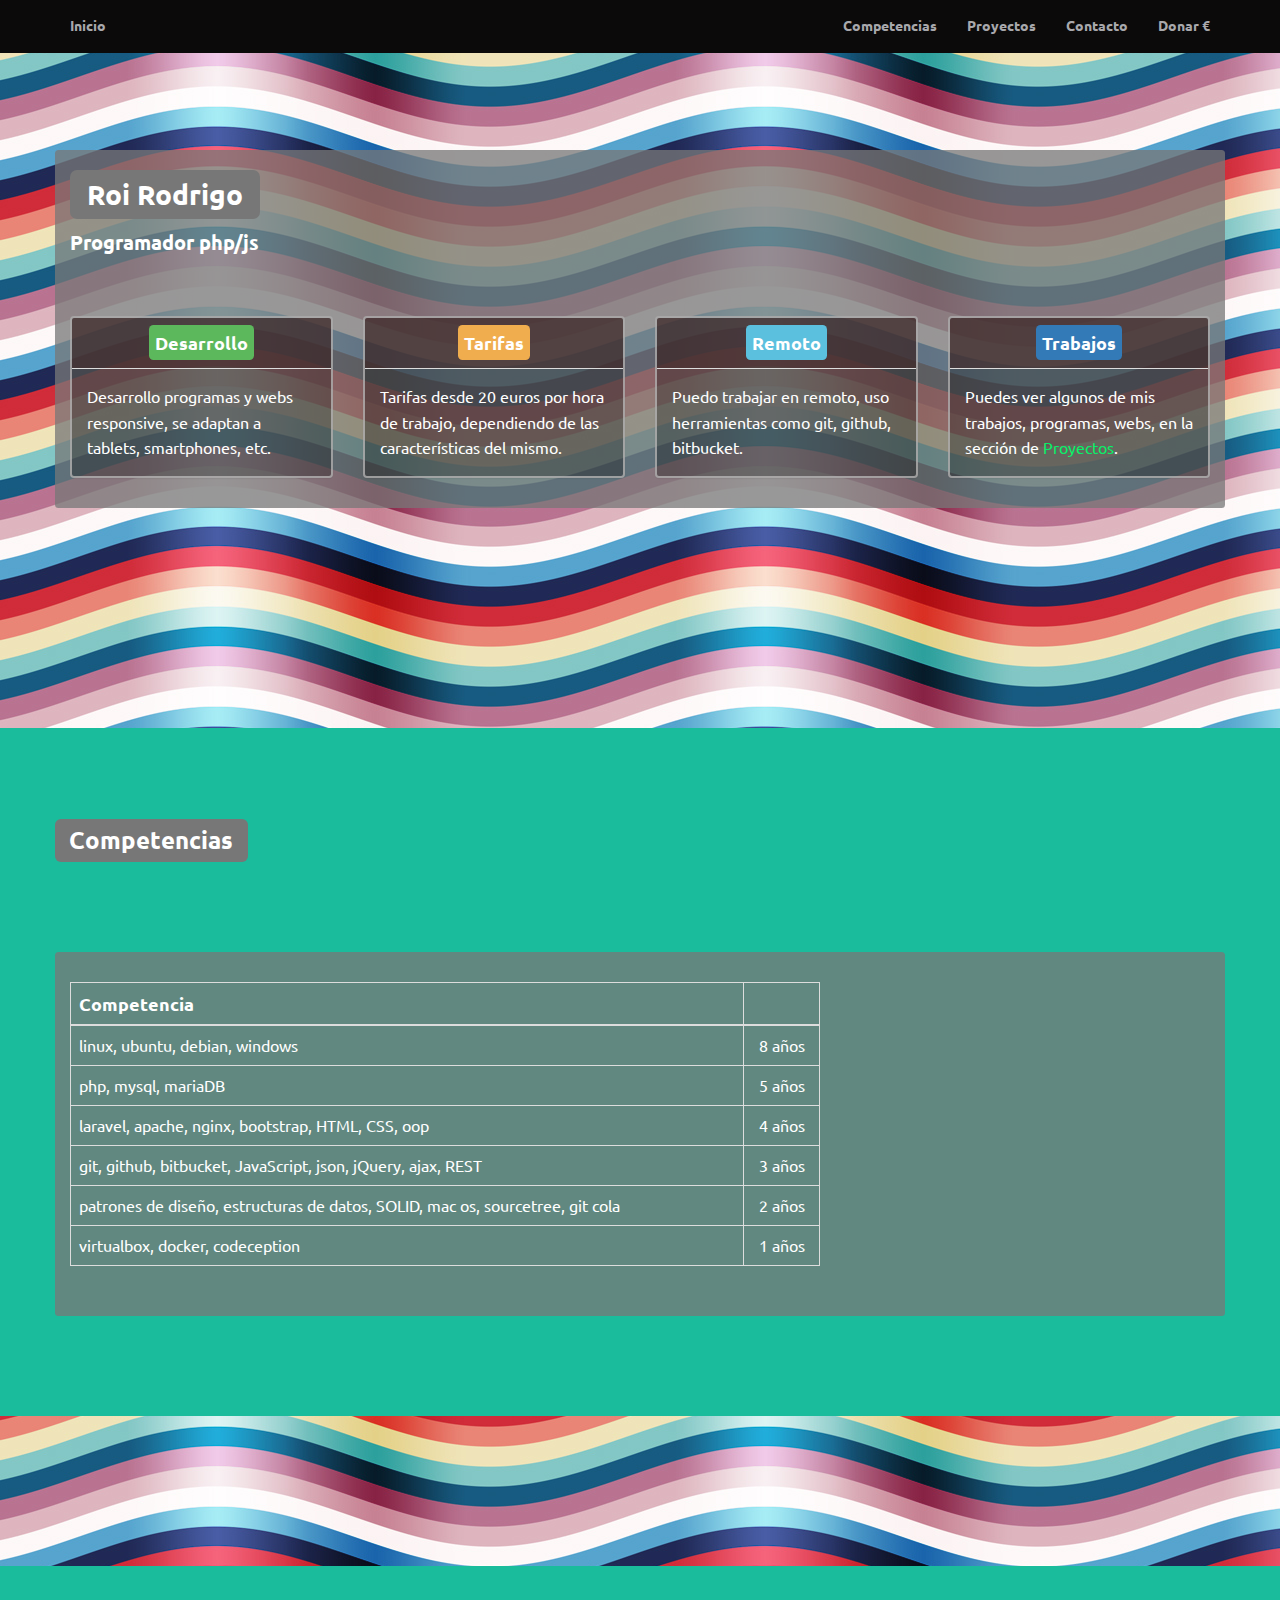
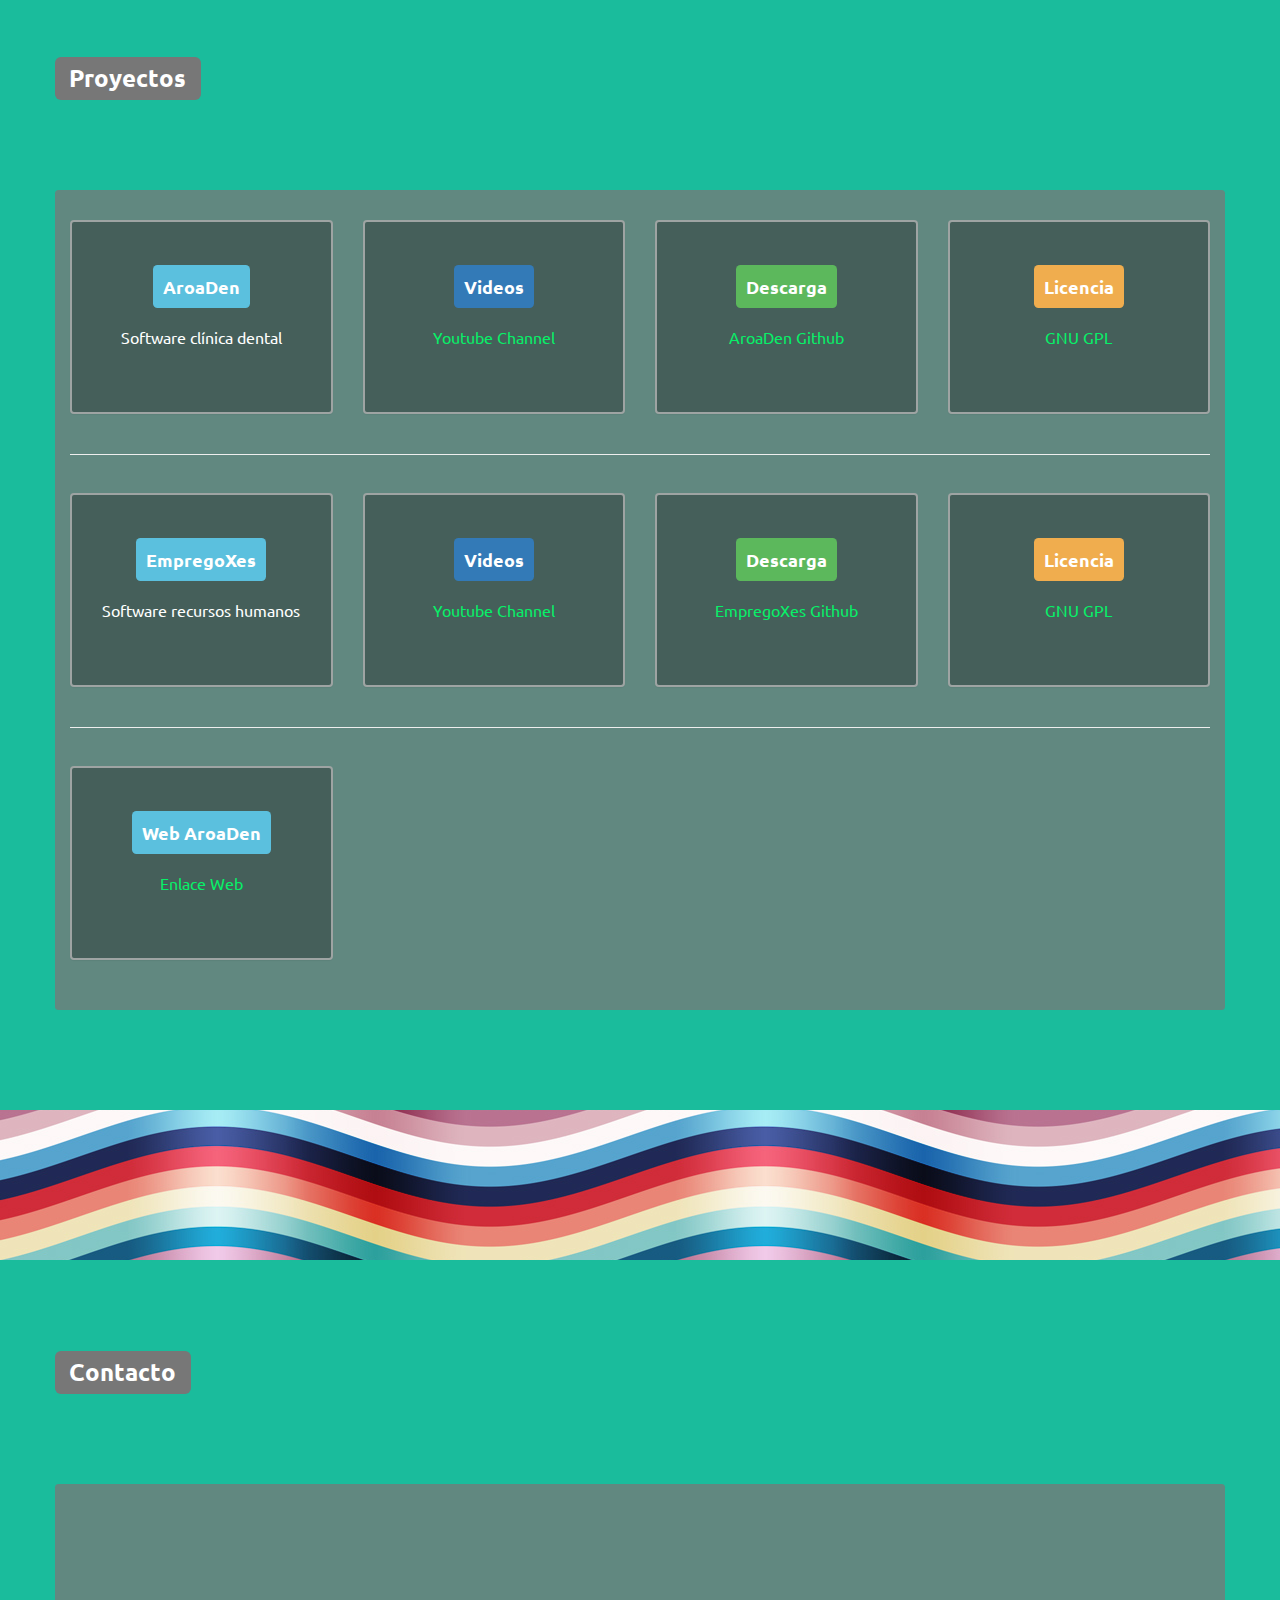
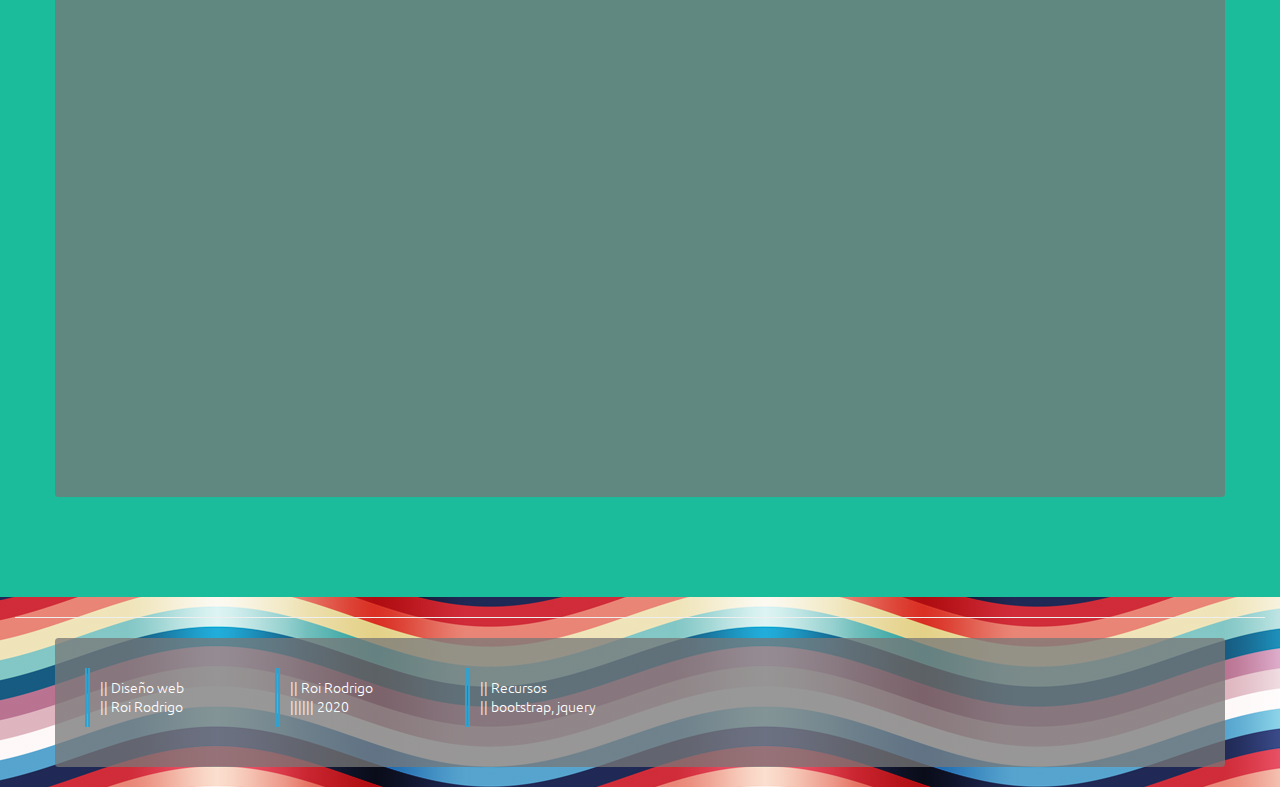
==== index.html @ 7eab58ae "aaaaa" ====
<!DOCTYPE html>
<html lang="es">
<head>
  <title>Roi Rodrigo | programador php, laravel, js</title>
  <meta name="description" content="Roi Rodrigo | programador php, laravel, js">
  <meta name="og:title" property="og:title" content="Roi Rodrigo | programador php, laravel, js">
  <meta name="robots" content="index, follow"> 
  <meta name="keywords" content="Roi Rodrigo, programador, php, laravel, js">
  <meta charset="utf-8">
  <meta name="viewport" content="width=device-width, initial-scale=1">

  <meta name="google-site-verification" content="cccccccc" />

  <link rel="stylesheet" href="css/bootstrap.min.css">
  <link rel="stylesheet" href="css/main.css">
  <link href="https://fonts.googleapis.com/css?family=Ubuntu" rel="stylesheet">
  <script src="js/jquery.min.js"></script>
  <script src="js/bootstrap.min.js"></script>
</head>

<body id="top" data-spy="scroll" data-target=".navbar" data-offset="70">

  <nav class="navbar navbar-inverse navbar-fixed-top">
    <div class="container fonsi14">
      <div class="navbar-header">
        <button type="button" class="navbar-toggle collapsed" data-toggle="collapse" data-target="#collapse" aria-expanded="false">
          <span class="sr-only">Toggle navigation</span>
          <span class="icon-bar"></span>
          <span class="icon-bar"></span>
          <span class="icon-bar"></span>
        </button>
        <a class="navbar-brand fonsi14" href="#top" title="Inicio">Inicio</a>
      </div>

      <div class="collapse navbar-collapse" id="collapse">
        <ul class="nav navbar-nav navbar-right">
          <li><a href="#Competencias">Competencias</a></li>        
          <li><a href="#Proyectos">Proyectos</a></li>
          <li><a href="#Contacto">Contacto</a></li>
          <li>
            <a href="https://www.patreon.com/RoiRodrigo" target="_blank">
              Donar €
            </a>
          </li>
        </ul>
      </div>

    </div>
  </nav>

  <div class="container-fluid padtopbo150">
    <div class="container bgblacktrans">

      <div class="martopbo30"></div>

      <div class="row">
        <div class="col-xs-12">
          <h1 class="label label-default">
            Roi Rodrigo
          </h1>

          <h3 class="lead">
            Programador php/js
          </h3>
        </div>
      </div>

      <div class="martopbo30"></div>

      <div class="row padtopbo10">

        <div class="col-xs-12 col-lg-3 fonsi16">
          <div class="panel panel-default">
            <div class="panel-heading textcent">
              <p class="label label-success pad6 fonsi18">
                Desarrollo
              </p>
            </div>
            <div class="panel-body">
              Desarrollo programas y webs responsive, 
              se adaptan a tablets, smartphones, etc.
            </div>
          </div>
        </div>

        <div class="col-xs-12 col-lg-3 fonsi16">
          <div class="panel panel-default">
            <div class="panel-heading textcent">
              <p class="label label-warning pad6 fonsi18">
                Tarifas
              </p>
            </div>
            <div class="panel-body">
              Tarifas desde 20 euros por hora de trabajo,
              dependiendo de las características del mismo.
            </div>
          </div>
        </div>

        <div class="col-xs-12 col-lg-3 fonsi16">
          <div class="panel panel-default">
            <div class="panel-heading textcent">
              <p class="label label-info pad6 fonsi18">
                Remoto
              </p>
            </div>
            <div class="panel-body">
              Puedo trabajar en remoto,
              uso herramientas como git, github, bitbucket.
            </div>
          </div>
        </div>

        <div class="col-xs-12 col-lg-3 fonsi16">
          <div class="panel panel-default">
            <div class="panel-heading textcent">
              <p class="label label-primary pad6 fonsi18">
                Trabajos
              </p>
            </div>
            <div class="panel-body">
              Puedes ver algunos de mis trabajos, 
              programas, webs, en la sección de <a href="#Proyectos">Proyectos</a>.
            </div>
          </div>
        </div>
      </div>

    </div>
  </div>

  <div class="martopbo70">
  </div>

  <div class="container-fluid bg-Green padtopbo100" id="Competencias">    
    <div class="container">

      <div class="row">
        <h2 class="label label-default">
          Competencias
        </h2>
      </div>

      <div class="row martopbo50">
      </div>

      <div class="row bgblacktrans padtopbo30">

        <div class="col-lg-8">                            
          <div class="table-responsive">       
            <table class="table table-bordered fonsi18">

              <thead>
                <tr>
                  <th>Competencia</th>
                  <th></th>
                </tr>
              </thead>

              <tbody class="fonsi16">
                <tr>
                  <td>linux, ubuntu, debian, windows</td>
                  <td class="textcent">8 años</td>
                </tr>
                <tr>
                  <td>php, mysql, mariaDB</td>
                  <td class="textcent">5 años</td>
                </tr>
                <tr>
                  <td>laravel, apache, nginx, bootstrap, HTML, CSS, oop</td>
                  <td class="textcent">4 años</td>
                </tr>
                <tr>
                  <td>git, github, bitbucket, JavaScript, json, jQuery, ajax, REST</td>
                  <td class="textcent">3 años</td>
                </tr>
                <tr>
                  <td>patrones de diseño, estructuras de datos, SOLID, mac os, sourcetree, git cola</td>
                  <td class="textcent">2 años</td>
                </tr>
                <tr>
                  <td>virtualbox, docker, codeception</td>
                  <td class="textcent">1 años</td>
                </tr>
              </tbody>
            </table>
          </div>
        </div>

      </div>

    </div>
  </div>

  <div class="martopbo150">
  </div>

  <div class="container-fluid bg-Green padtopbo100" id="Proyectos">    
    <div class="container">

      <div class="row">
        <h2 class="label label-default">
          Proyectos
        </h2>
      </div>

      <div class="row martopbo50">
      </div>

      <div class="row bgblacktrans padtopbo30">

        <div class="col-xs-12 col-lg-3">
          <div class="panel panel-default padtopbo40">
            <div class="panel-body textcent">
              <h3 class="label label-info pad10 fonsi18">
                AroaDen
              </h3>

              <div class="row martopbo15"></div>

              <h4 class="fonsi16">
                Software clínica dental  
              </h4>
            </div>
          </div>
        </div>

        <div class="col-xs-12 col-lg-3">
          <div class="panel panel-default padtopbo40">
            <div class="panel-body textcent">
              <h3 class="label label-primary pad10 fonsi18">
                Videos
              </h3>

              <div class="row martopbo15"></div>

              <h4 class="fonsi16">
                <a href="https://www.youtube.com/channel/UCegtqSZJWwyppeSVovo6RxQ" target="_blank">
                  Youtube Channel
                </a>
              </h4>
            </div>
          </div>
        </div>

        <div class="col-xs-12 col-lg-3">
          <div class="panel panel-default padtopbo40">
            <div class="panel-body textcent">
              <h3 class="label label-success pad10 fonsi18">
                Descarga
              </h3>

              <div class="row martopbo15"></div>

              <h4 class="fonsi16">
                <a href="https://github.com/roirod/AroaDen" target="_blank">
                  AroaDen Github
                </a>
              </h4>
            </div>
          </div>
        </div>

        <div class="col-xs-12 col-lg-3">
          <div class="panel panel-default padtopbo40">
            <div class="panel-body textcent">
              <h3 class="label label-warning pad10 fonsi18">
                Licencia
              </h3>

              <div class="row martopbo15"></div>

              <h4 class="fonsi16">
                <a href="https://es.wikipedia.org/wiki/GNU_General_Public_License" target="_blank">
                   GNU GPL
                </a>
              </h4>
            </div>
          </div>
        </div>

        <div class="col-lg-12">
          <hr>
          <br>
        </div>

        <div class="col-xs-12 col-lg-3">
          <div class="panel panel-default padtopbo40">
            <div class="panel-body textcent">
              <h3 class="label label-info pad10 fonsi18">
                EmpregoXes
              </h3>

              <div class="row martopbo15"></div>

              <h4 class="fonsi16">
                Software recursos humanos
              </h4>
            </div>
          </div>
        </div>

        <div class="col-xs-12 col-lg-3">
          <div class="panel panel-default padtopbo40">
            <div class="panel-body textcent">
              <h3 class="label label-primary pad10 fonsi18">
                Videos
              </h3>

              <div class="row martopbo15"></div>

              <h4 class="fonsi16">
                <a href="https://www.youtube.com/channel/UCo4BAb9RMLEsE2LUBLneabg" target="_blank">
                  Youtube Channel
                </a>
              </h4>
            </div>
          </div>
        </div>

        <div class="col-xs-12 col-lg-3">
          <div class="panel panel-default padtopbo40">
            <div class="panel-body textcent">
              <h3 class="label label-success pad10 fonsi18">
                Descarga
              </h3>

              <div class="row martopbo15"></div>

              <h4 class="fonsi16">
                <a href="https://github.com/roirod/EmpregoXes" target="_blank">
                  EmpregoXes Github
                </a>
              </h4>
            </div>
          </div>
        </div>

        <div class="col-xs-12 col-lg-3">
          <div class="panel panel-default padtopbo40">
            <div class="panel-body textcent">
              <h3 class="label label-warning pad10 fonsi18">
                Licencia
              </h3>

              <div class="row martopbo15"></div>

              <h4 class="fonsi16">
                <a href="https://es.wikipedia.org/wiki/GNU_General_Public_License" target="_blank">
                   GNU GPL
                </a>
              </h4>
            </div>
          </div>
        </div>

        <div class="col-lg-12">
          <hr>
          <br>
        </div>

        <div class="col-xs-12 col-lg-3">
          <div class="panel panel-default padtopbo40">
            <div class="panel-body textcent">
              <h3 class="label label-info pad10 fonsi18">
                Web AroaDen
              </h3>

              <div class="row martopbo15"></div>

              <h4 class="fonsi16">
                <a href="https://roirod.github.io/AroaDenSite/" target="_blank">
                  Enlace Web
                </a>
              </h4>
            </div>
          </div>
        </div>

      </div>
    </div>

  </div>

  <div class="martopbo150">
  </div>
    
  <div class="container-fluid bg-Green padtopbo100" id="Contacto">
    <div class="container">

      <div class="row">
        <h2 class="label label-default">
          Contacto
        </h2>
      </div>

      <div class="row martopbo50">
      </div>

      <div class="row bgblacktrans padtopbo30">
        <div class="col-xs-8">
          <iframe src="https://docs.google.com/forms/d/e/1FAIpQLSfvDu-6tMhRbCTaYmyGDHQhLcxcSjYcpSR3Vbw3DMvd1D4YWg/viewform?embedded=true&hl=es" width="100%" height="550" frameborder="0" marginheight="0" marginwidth="0">Loading...</iframe>
        </div>
      </div>
    </div>
  </div>

  <div class="container-fluid">
    <hr>
    <div class="container bgblacktrans lead fonsi14 padtopbo30">
      <footer>

        <div class="col-xs-8 col-sm-2">
          <p class="pad10 borderleft">
            || Diseño web
            <br>
            || Roi Rodrigo
            <br>
          </p>
        </div>

        <div class="col-xs-8 col-sm-2">
          <p class="pad10 borderleft">
            || Roi Rodrigo
            <br>
            |||||| 2020 
            <br>
          </p>
        </div>

        <div class="col-xs-8 col-sm-2">
          <p class="pad10 borderleft">
            || Recursos
            <br>
            || bootstrap, jquery
            <br>
          </p>
        </div>

      </footer>
    </div>
  </div>

</body>
</html>
---- css/main.css ----
body { 
  background-image: url("aaa.jpg")  !important;
  background-repeat: repeat  !important;
  font: 14px Ubuntu, sans-serif;
  color: white !important;
}

html,body { height:100%; padding:0; margin:0; }

.bg-Green { 
  background-color: #1abc9c !important;
}

.panel-default {
  border-color: #fdfcfc !important;
}

.panel {
  background-color: #0b0b0b54 !important;
  border: 2px solid #bfbdbdba !important; 
}

.panel-heading {
  background-color: #442b2ba0 !important;
  padding: 15px !important;
}

.panel-body {
  line-height: 1.6em !important;
}

.navbar {
  font-weight: 600 !important;
}

.textder { text-align: right !important; }
.textcent { text-align: center !important; }

h1 {  font-size: 28px !important;  }
h2 {  font-size: 24px !important; font-weight: 600 !important; }
h3 {  font-size: 20px !important; font-weight: 600 !important; }
h4 {  font-size: 18px !important; font-weight: 400 !important; }

.fonsi46  {  font-size: 46px !important;  }
.fonsi36  {  font-size: 36px !important;  }
.fonsi26  {  font-size: 26px !important;  }
.fonsi23  {  font-size: 23px !important;  }
.fonsi20  {  font-size: 20px !important;  }
.fonsi18  {  font-size: 18px !important;  }
.fonsi16  {  font-size: 16px !important;  }
.fonsi15  {  font-size: 15px !important;  }
.fonsi14  {  font-size: 14px !important;  }
.fonsi13  {  font-size: 13px !important;  }
.fonsi12  {  font-size: 12px !important;  }
.fonsi11  {  font-size: 11px !important;  }
.fonsi10  {  font-size: 10px !important;  }

.fontwe4 {  font-weight: 400;  }

.navbar-header a, .nav > li > a {
    color: #a8a8ac !important;
    border-bottom: 2px solid #0b0a0a !important;
}

.navbar-header a:hover, .nav > li > a:hover, .nav.navbar-nav > li.active a:hover {
    color: white !important;
    background-color: #7777776b !important;
    border-bottom: 2px solid white !important;    
}

.nav.navbar-nav > li.active a {
    background-color: #c1c4c187 !important;
    border-bottom: 2px solid #c1c4c187 !important;       
    color: white !important;
}

a:hover {
    color: #bfb9b9 !important;
}

.padtopbo150 { padding-top: 150px !important; padding-bottom: 150px !important; }
.padtopbo100 { padding-top: 100px !important; padding-bottom: 100px !important; }
.padtopbo80 { padding-top: 80px !important; padding-bottom: 80px !important; }
.padtopbo50 { padding-top: 50px !important; padding-bottom: 50px !important; }
.padtopbo40 { padding-top: 40px !important; padding-bottom: 40px !important; }
.padtopbo30 { padding-top: 30px !important; padding-bottom: 30px !important; }
.padtopbo10 { padding-top: 10px !important; padding-bottom: 10px !important; }

.martopbo150 { margin-top: 150px !important; margin-bottom: 150px !important; }
.martopbo100 { margin-top: 100px !important; margin-bottom: 100px !important; }
.martopbo70 { margin-top: 70px !important; margin-bottom: 70px !important; }
.martopbo50 { margin-top: 50px !important; margin-bottom: 50px !important; }
.martopbo30 { margin-top: 30px !important; margin-bottom: 30px !important; }
.martopbo20 { margin-top: 20px !important; margin-bottom: 20px !important; }
.martopbo15 { margin-top: 15px !important; margin-bottom: 15px !important; }
.martopbo10 { margin-top: 10px !important; margin-bottom: 10px !important; }

.mar4 { margin: 4px !important; }
.mar10 { margin: 10px !important; }
.mar20 { margin: 20px !important; }
.mar30 { margin: 30px !important; }
.mar40 { margin: 40px !important; }
.mar50 { margin: 50px !important; }
.mar60 { margin: 60px !important; }
.mar70 { margin: 70px !important; }

.pad4 { padding: 4px !important; }
.pad6 { padding: 6px !important; }
.pad10 { padding: 10px !important; }
.pad20 { padding: 20px !important; }
.pad30 { padding: 30px !important; }
.pad40 { padding: 40px !important; }
.pad60 { padding: 60px !important; }
.pad80 { padding: 80px !important; }
.pad110 { padding: 110px !important; }

.fuengrisoscu { color: rgb(20, 20, 20) !important; }

.borderleft { 
  border-left: thick double #32a1ce !important;
 }

.bgblacktrans { 
    background-color: #777777c2 !important;
    border-radius: .25em !important;
}

a {
    color: #07f068 !important;
}
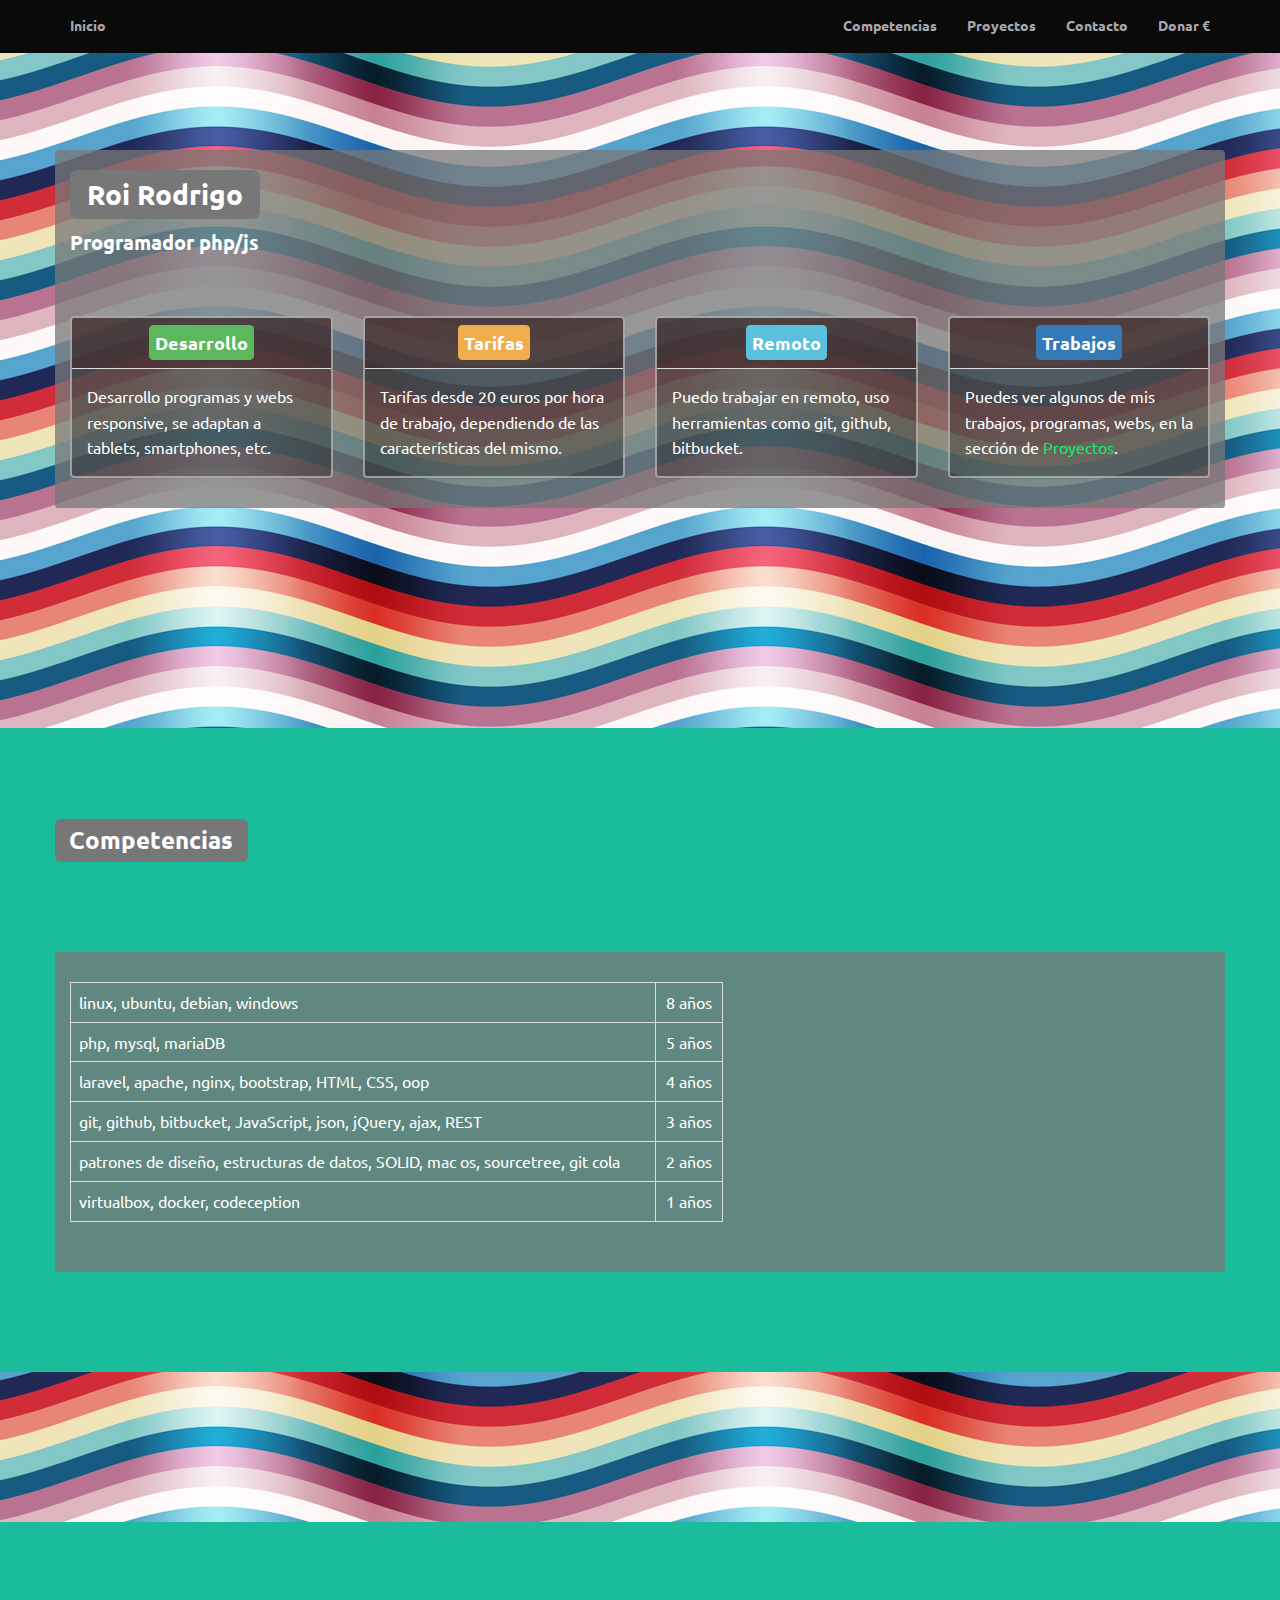
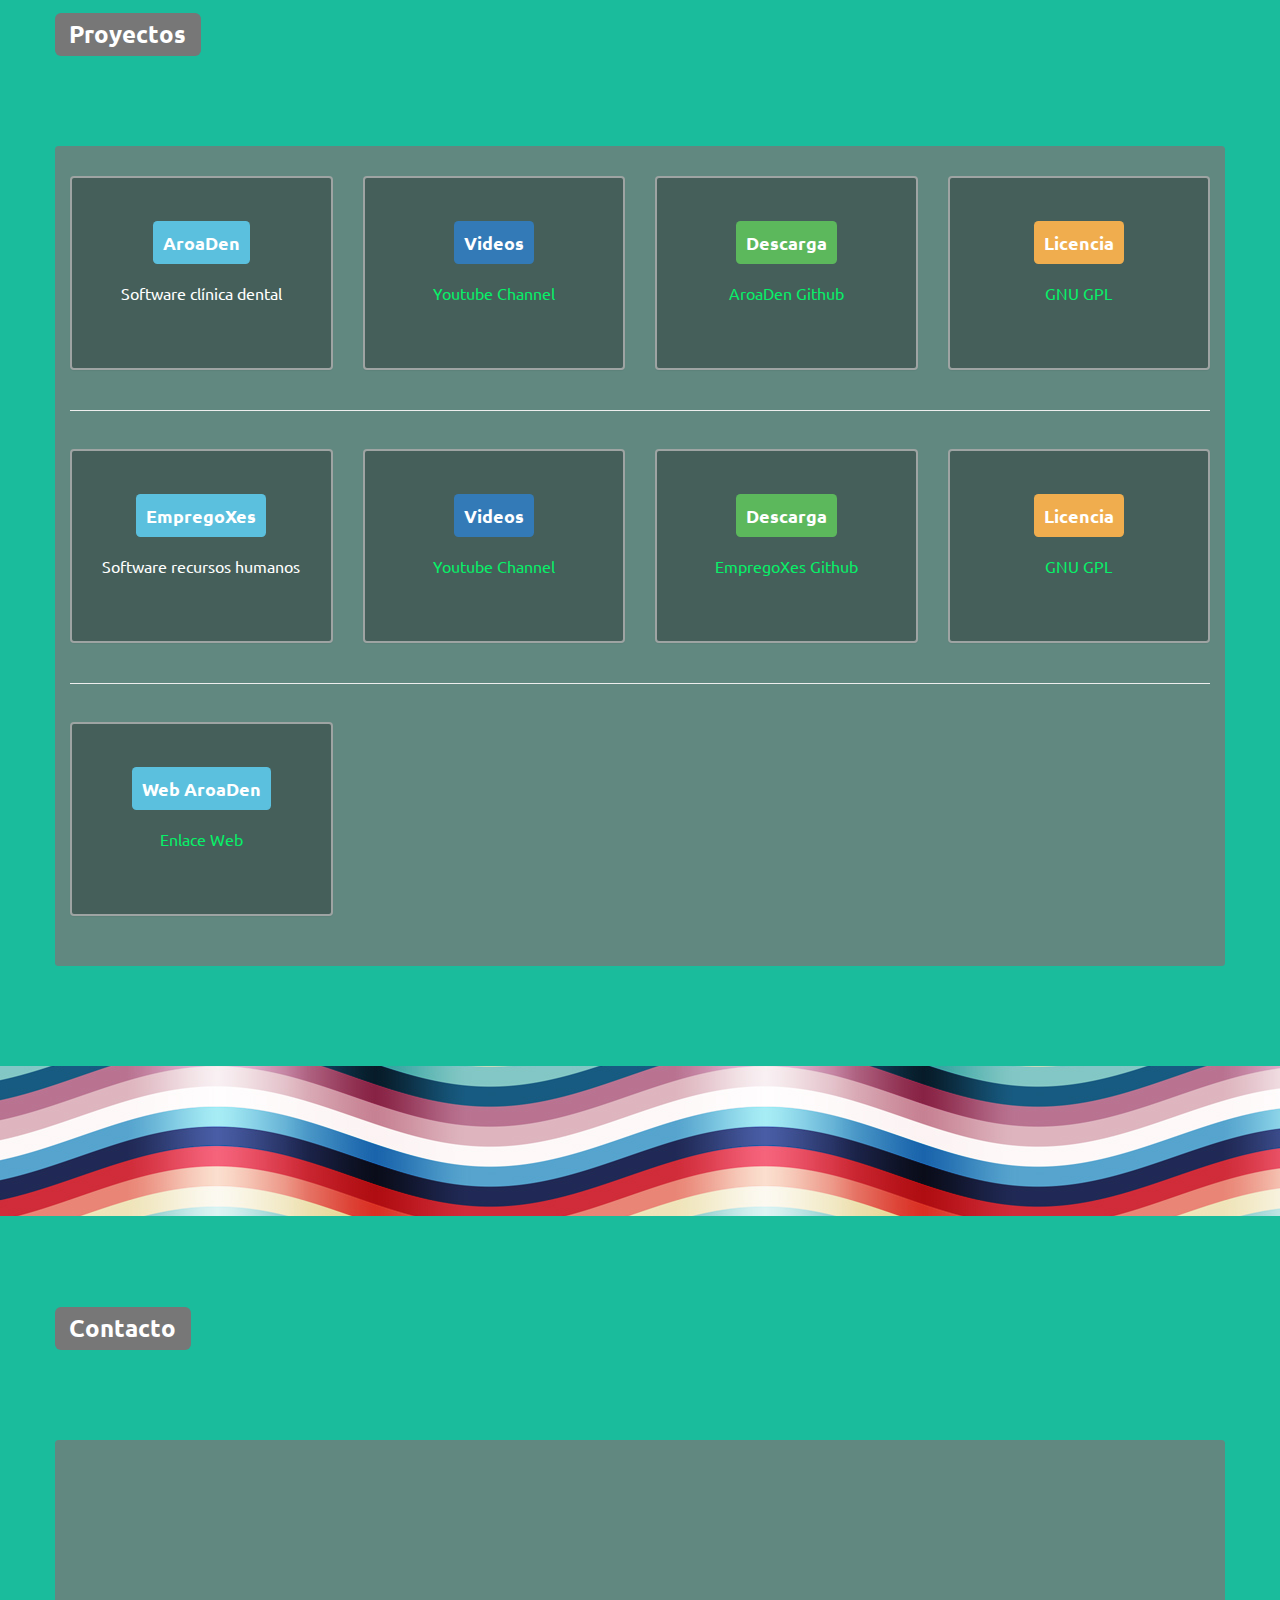
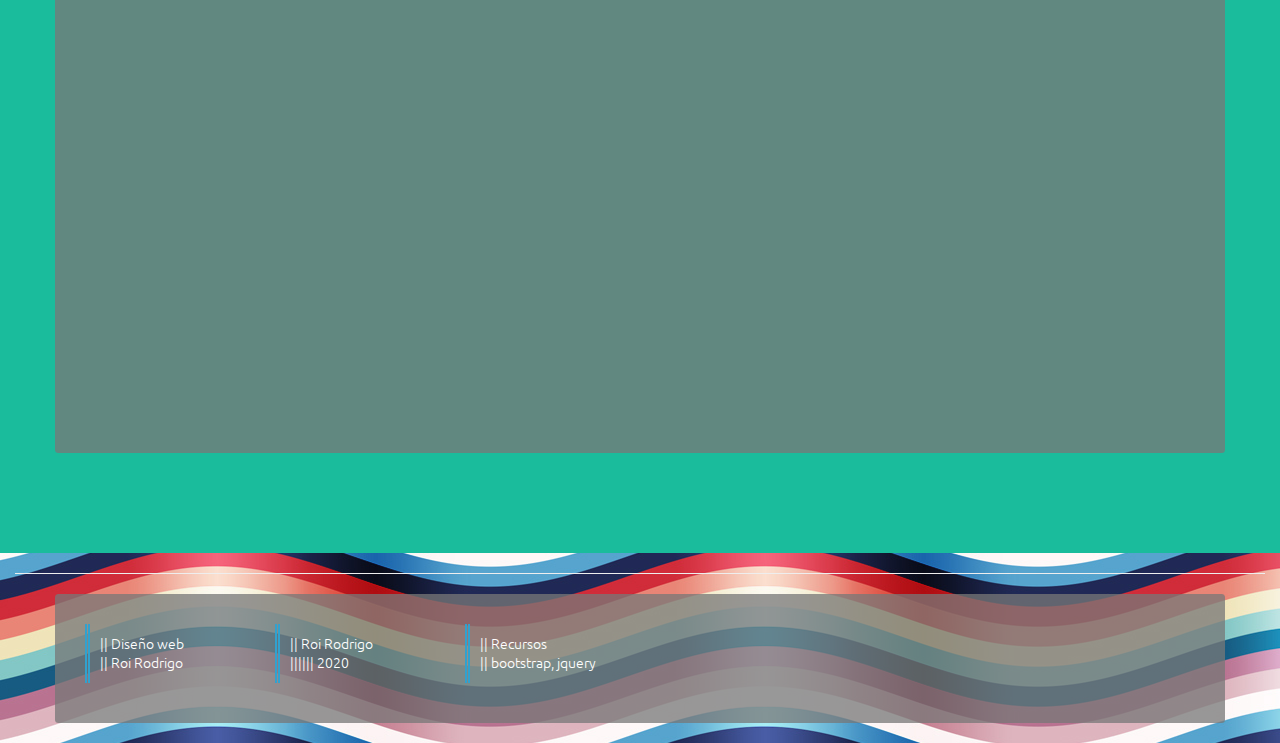
==== commit 5357fd63: "aaaaa" ====
--- a/index.html
+++ b/index.html
@@ -9,7 +9,7 @@
   <meta charset="utf-8">
   <meta name="viewport" content="width=device-width, initial-scale=1">
 
-  <meta name="google-site-verification" content="cccccccc" />
+  <meta name="google-site-verification" content="yTuEB_CJB1YfPwl4Tm1TFiweU8jSYnPqHRhuLJLw2yU" />
 
   <link rel="stylesheet" href="css/bootstrap.min.css">
   <link rel="stylesheet" href="css/main.css">
@@ -145,46 +145,35 @@
       </div>
 
       <div class="row bgblacktrans padtopbo30">
-
-        <div class="col-lg-8">                            
-          <div class="table-responsive">       
-            <table class="table table-bordered fonsi18">
-
-              <thead>
-                <tr>
-                  <th>Competencia</th>
-                  <th></th>
-                </tr>
-              </thead>
-
-              <tbody class="fonsi16">
-                <tr>
-                  <td>linux, ubuntu, debian, windows</td>
-                  <td class="textcent">8 años</td>
-                </tr>
-                <tr>
-                  <td>php, mysql, mariaDB</td>
-                  <td class="textcent">5 años</td>
-                </tr>
-                <tr>
-                  <td>laravel, apache, nginx, bootstrap, HTML, CSS, oop</td>
-                  <td class="textcent">4 años</td>
-                </tr>
-                <tr>
-                  <td>git, github, bitbucket, JavaScript, json, jQuery, ajax, REST</td>
-                  <td class="textcent">3 años</td>
-                </tr>
-                <tr>
-                  <td>patrones de diseño, estructuras de datos, SOLID, mac os, sourcetree, git cola</td>
-                  <td class="textcent">2 años</td>
-                </tr>
-                <tr>
-                  <td>virtualbox, docker, codeception</td>
-                  <td class="textcent">1 años</td>
-                </tr>
-              </tbody>
-            </table>
-          </div>
+        <div class="col-lg-7">                            
+          <table class="table table-bordered">
+            <tbody class="fonsi16">
+              <tr>
+                <td>linux, ubuntu, debian, windows</td>
+                <td class="textcent">8 años</td>
+              </tr>
+              <tr>
+                <td>php, mysql, mariaDB</td>
+                <td class="textcent">5 años</td>
+              </tr>
+              <tr>
+                <td>laravel, apache, nginx, bootstrap, HTML, CSS, oop</td>
+                <td class="textcent">4 años</td>
+              </tr>
+              <tr>
+                <td>git, github, bitbucket, JavaScript, json, jQuery, ajax, REST</td>
+                <td class="textcent">3 años</td>
+              </tr>
+              <tr>
+                <td>patrones de diseño, estructuras de datos, SOLID, mac os, sourcetree, git cola</td>
+                <td class="textcent">2 años</td>
+              </tr>
+              <tr>
+                <td>virtualbox, docker, codeception</td>
+                <td class="textcent">1 años</td>
+              </tr>
+            </tbody>
+          </table>
         </div>
 
       </div>
@@ -398,7 +387,7 @@
       </div>
 
       <div class="row bgblacktrans padtopbo30">
-        <div class="col-xs-8">
+        <div class="col-xs-12 col-sm-8">
           <iframe src="https://docs.google.com/forms/d/e/1FAIpQLSfvDu-6tMhRbCTaYmyGDHQhLcxcSjYcpSR3Vbw3DMvd1D4YWg/viewform?embedded=true&hl=es" width="100%" height="550" frameborder="0" marginheight="0" marginwidth="0">Loading...</iframe>
         </div>
       </div>
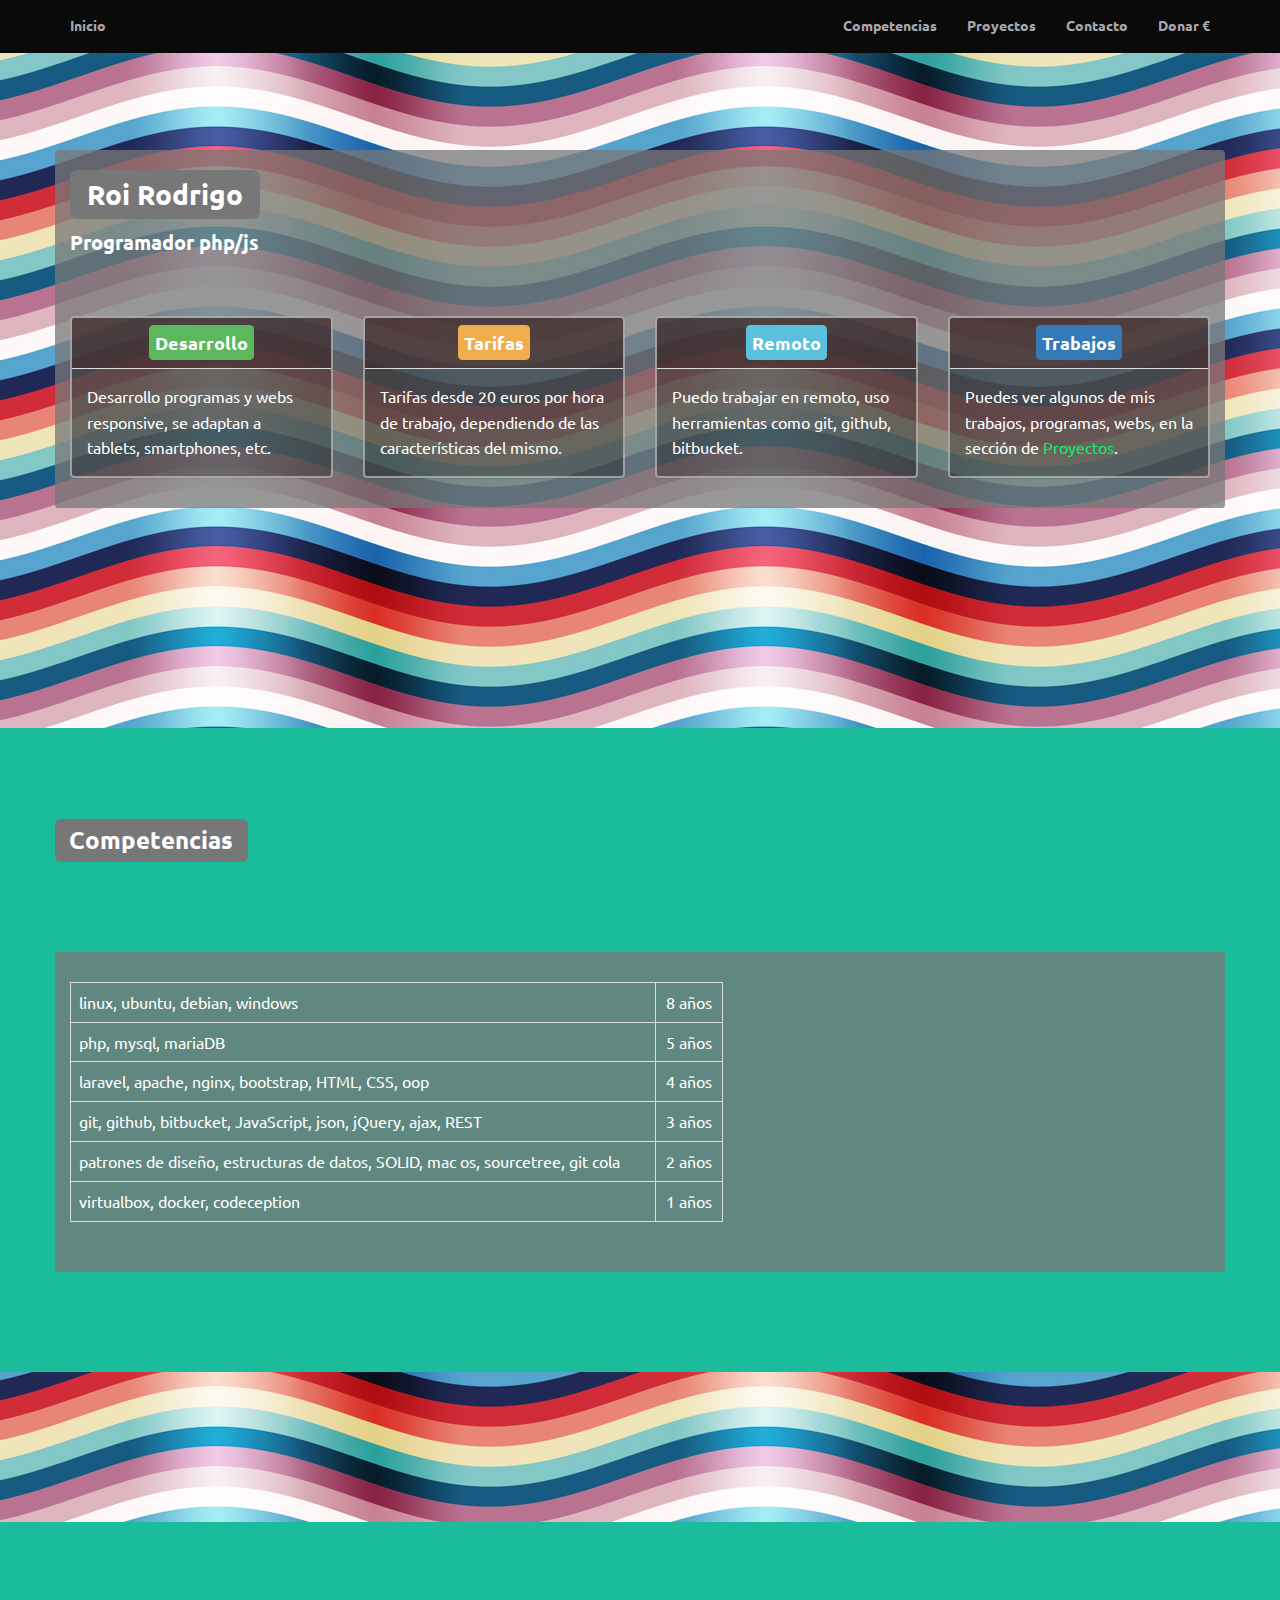
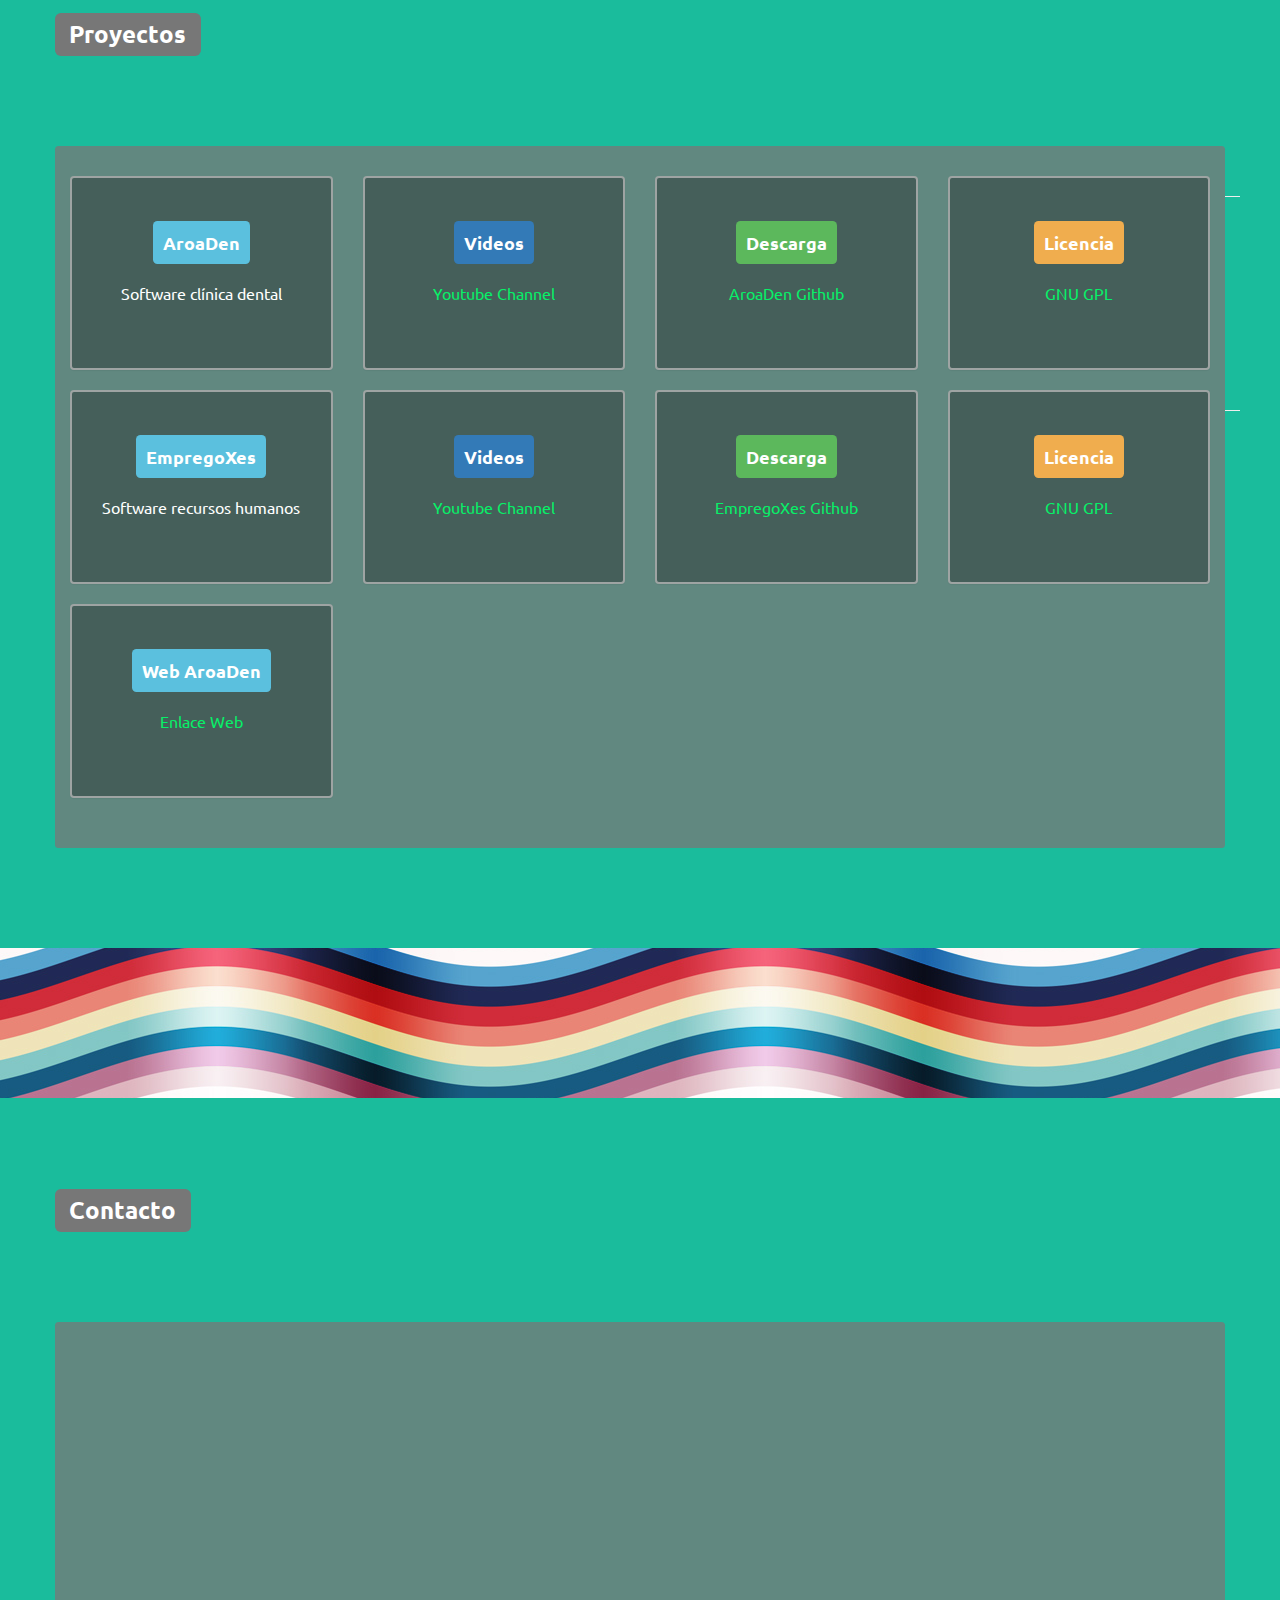
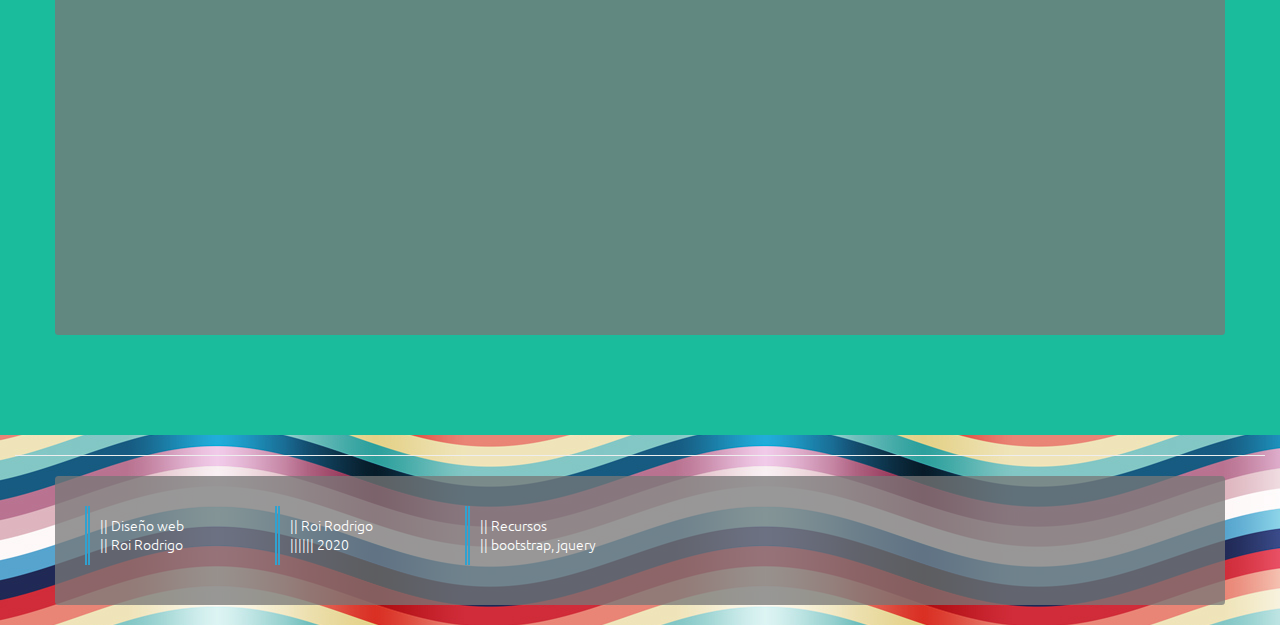
==== commit fbd4e2fa: "aaaaaaaaa" ====
--- a/index.html
+++ b/index.html
@@ -69,7 +69,7 @@
 
       <div class="row padtopbo10">
 
-        <div class="col-xs-12 col-lg-3 fonsi16">
+        <div class="col-xs-12 col-sm-4 col-lg-3 fonsi16">
           <div class="panel panel-default">
             <div class="panel-heading textcent">
               <p class="label label-success pad6 fonsi18">
@@ -83,7 +83,7 @@
           </div>
         </div>
 
-        <div class="col-xs-12 col-lg-3 fonsi16">
+        <div class="col-xs-12 col-sm-4 col-lg-3 fonsi16">
           <div class="panel panel-default">
             <div class="panel-heading textcent">
               <p class="label label-warning pad6 fonsi18">
@@ -97,7 +97,7 @@
           </div>
         </div>
 
-        <div class="col-xs-12 col-lg-3 fonsi16">
+        <div class="col-xs-12 col-sm-4 col-lg-3 fonsi16">
           <div class="panel panel-default">
             <div class="panel-heading textcent">
               <p class="label label-info pad6 fonsi18">
@@ -111,7 +111,7 @@
           </div>
         </div>
 
-        <div class="col-xs-12 col-lg-3 fonsi16">
+        <div class="col-xs-12 col-sm-4 col-lg-3 fonsi16">
           <div class="panel panel-default">
             <div class="panel-heading textcent">
               <p class="label label-primary pad6 fonsi18">
@@ -198,7 +198,7 @@
 
       <div class="row bgblacktrans padtopbo30">
 
-        <div class="col-xs-12 col-lg-3">
+        <div class="col-xs-12 col-sm-4 col-lg-3">
           <div class="panel panel-default padtopbo40">
             <div class="panel-body textcent">
               <h3 class="label label-info pad10 fonsi18">
@@ -214,7 +214,7 @@
           </div>
         </div>
 
-        <div class="col-xs-12 col-lg-3">
+        <div class="col-xs-12 col-sm-4 col-lg-3">
           <div class="panel panel-default padtopbo40">
             <div class="panel-body textcent">
               <h3 class="label label-primary pad10 fonsi18">
@@ -232,7 +232,7 @@
           </div>
         </div>
 
-        <div class="col-xs-12 col-lg-3">
+        <div class="col-xs-12 col-sm-4 col-lg-3">
           <div class="panel panel-default padtopbo40">
             <div class="panel-body textcent">
               <h3 class="label label-success pad10 fonsi18">
@@ -250,7 +250,7 @@
           </div>
         </div>
 
-        <div class="col-xs-12 col-lg-3">
+        <div class="col-xs-12 col-sm-4 col-lg-3">
           <div class="panel panel-default padtopbo40">
             <div class="panel-body textcent">
               <h3 class="label label-warning pad10 fonsi18">
@@ -268,12 +268,12 @@
           </div>
         </div>
 
-        <div class="col-lg-12">
+        <div class="row">
           <hr>
           <br>
         </div>
 
-        <div class="col-xs-12 col-lg-3">
+        <div class="col-xs-12 col-sm-4 col-lg-3">
           <div class="panel panel-default padtopbo40">
             <div class="panel-body textcent">
               <h3 class="label label-info pad10 fonsi18">
@@ -289,7 +289,7 @@
           </div>
         </div>
 
-        <div class="col-xs-12 col-lg-3">
+        <div class="col-xs-12 col-sm-4 col-lg-3">
           <div class="panel panel-default padtopbo40">
             <div class="panel-body textcent">
               <h3 class="label label-primary pad10 fonsi18">
@@ -307,7 +307,7 @@
           </div>
         </div>
 
-        <div class="col-xs-12 col-lg-3">
+        <div class="col-xs-12 col-sm-4 col-lg-3">
           <div class="panel panel-default padtopbo40">
             <div class="panel-body textcent">
               <h3 class="label label-success pad10 fonsi18">
@@ -325,7 +325,7 @@
           </div>
         </div>
 
-        <div class="col-xs-12 col-lg-3">
+        <div class="col-xs-12 col-sm-4 col-lg-3">
           <div class="panel panel-default padtopbo40">
             <div class="panel-body textcent">
               <h3 class="label label-warning pad10 fonsi18">
@@ -343,12 +343,12 @@
           </div>
         </div>
 
-        <div class="col-lg-12">
+        <div class="row">
           <hr>
           <br>
         </div>
 
-        <div class="col-xs-12 col-lg-3">
+        <div class="col-xs-12 col-sm-4 col-lg-3">
           <div class="panel panel-default padtopbo40">
             <div class="panel-body textcent">
               <h3 class="label label-info pad10 fonsi18">
@@ -399,7 +399,7 @@
     <div class="container bgblacktrans lead fonsi14 padtopbo30">
       <footer>
 
-        <div class="col-xs-8 col-sm-2">
+        <div class="col-xs-8 col-sm-3 col-md-2">
           <p class="pad10 borderleft">
             || Diseño web
             <br>
@@ -408,7 +408,7 @@
           </p>
         </div>
 
-        <div class="col-xs-8 col-sm-2">
+        <div class="col-xs-8 col-sm-3 col-md-2">
           <p class="pad10 borderleft">
             || Roi Rodrigo
             <br>
@@ -417,7 +417,7 @@
           </p>
         </div>
 
-        <div class="col-xs-8 col-sm-2">
+        <div class="col-xs-8 col-sm-3 col-md-2">
           <p class="pad10 borderleft">
             || Recursos
             <br>
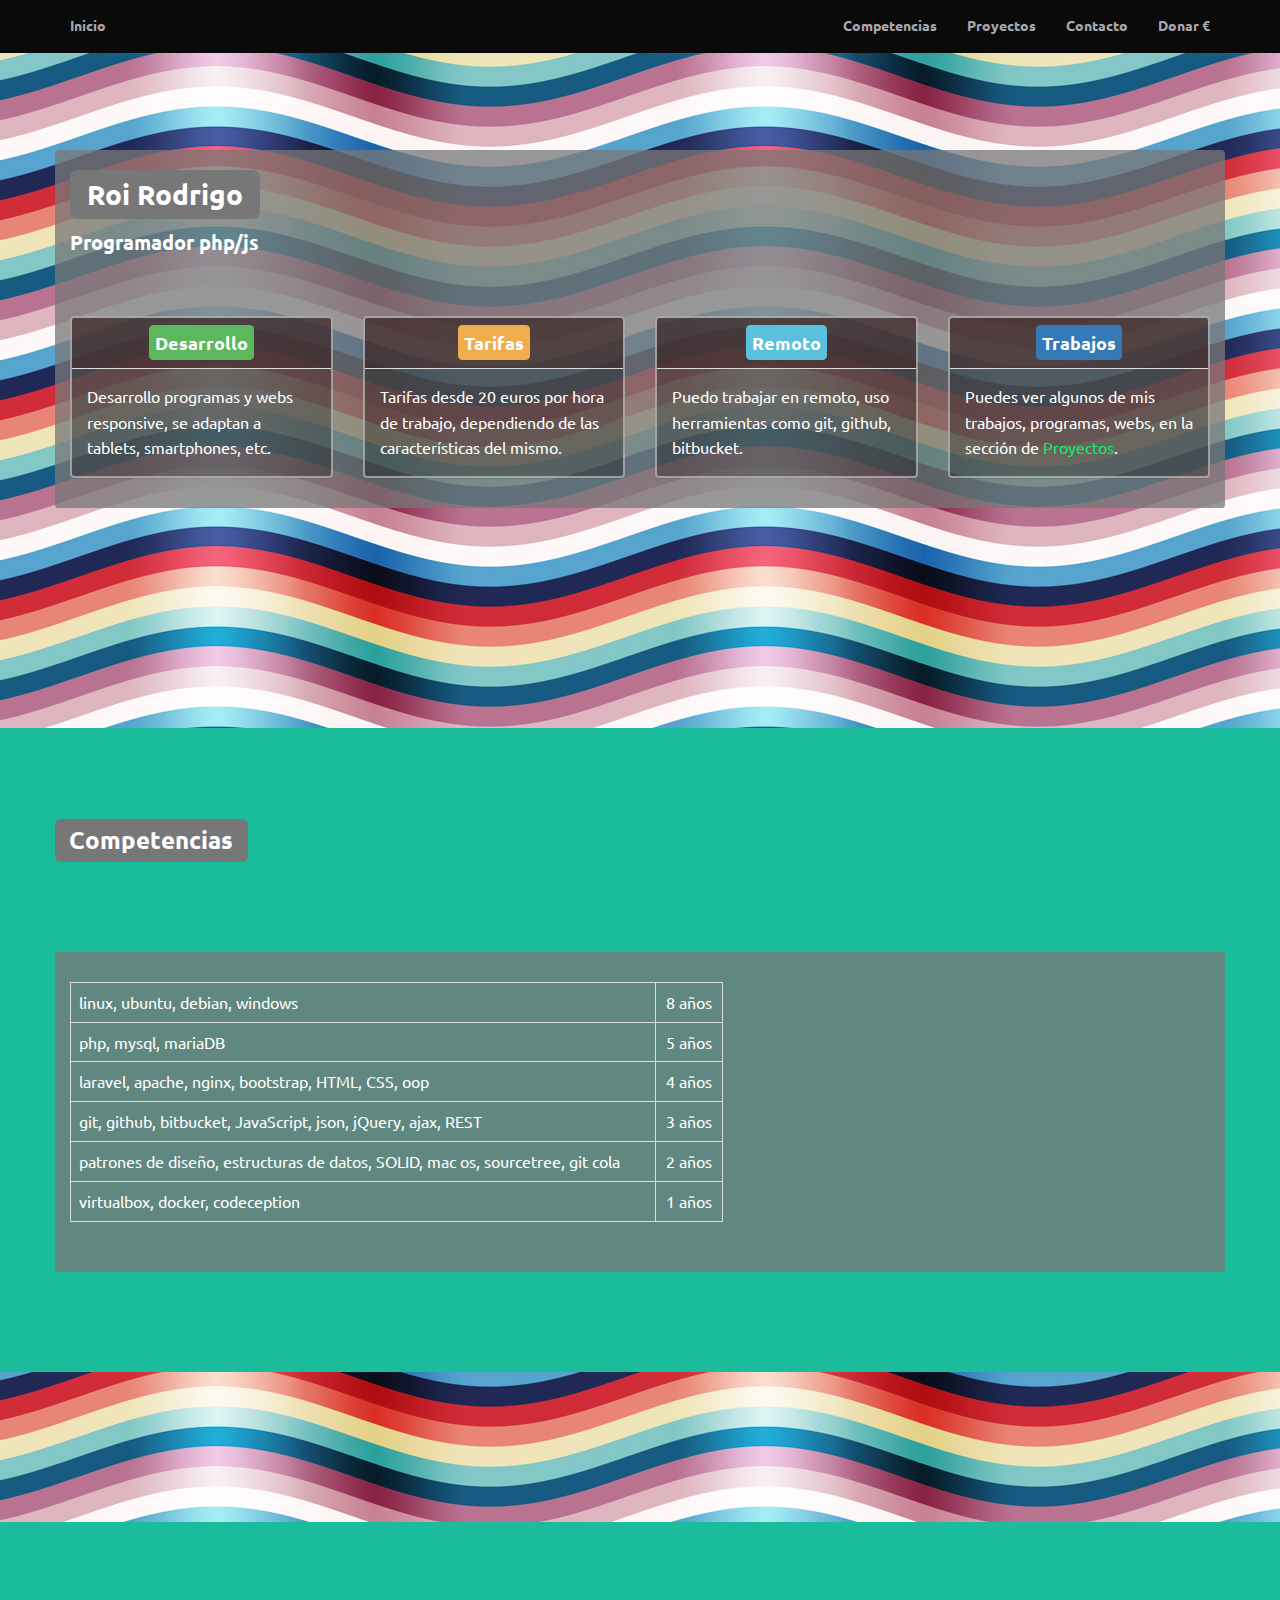
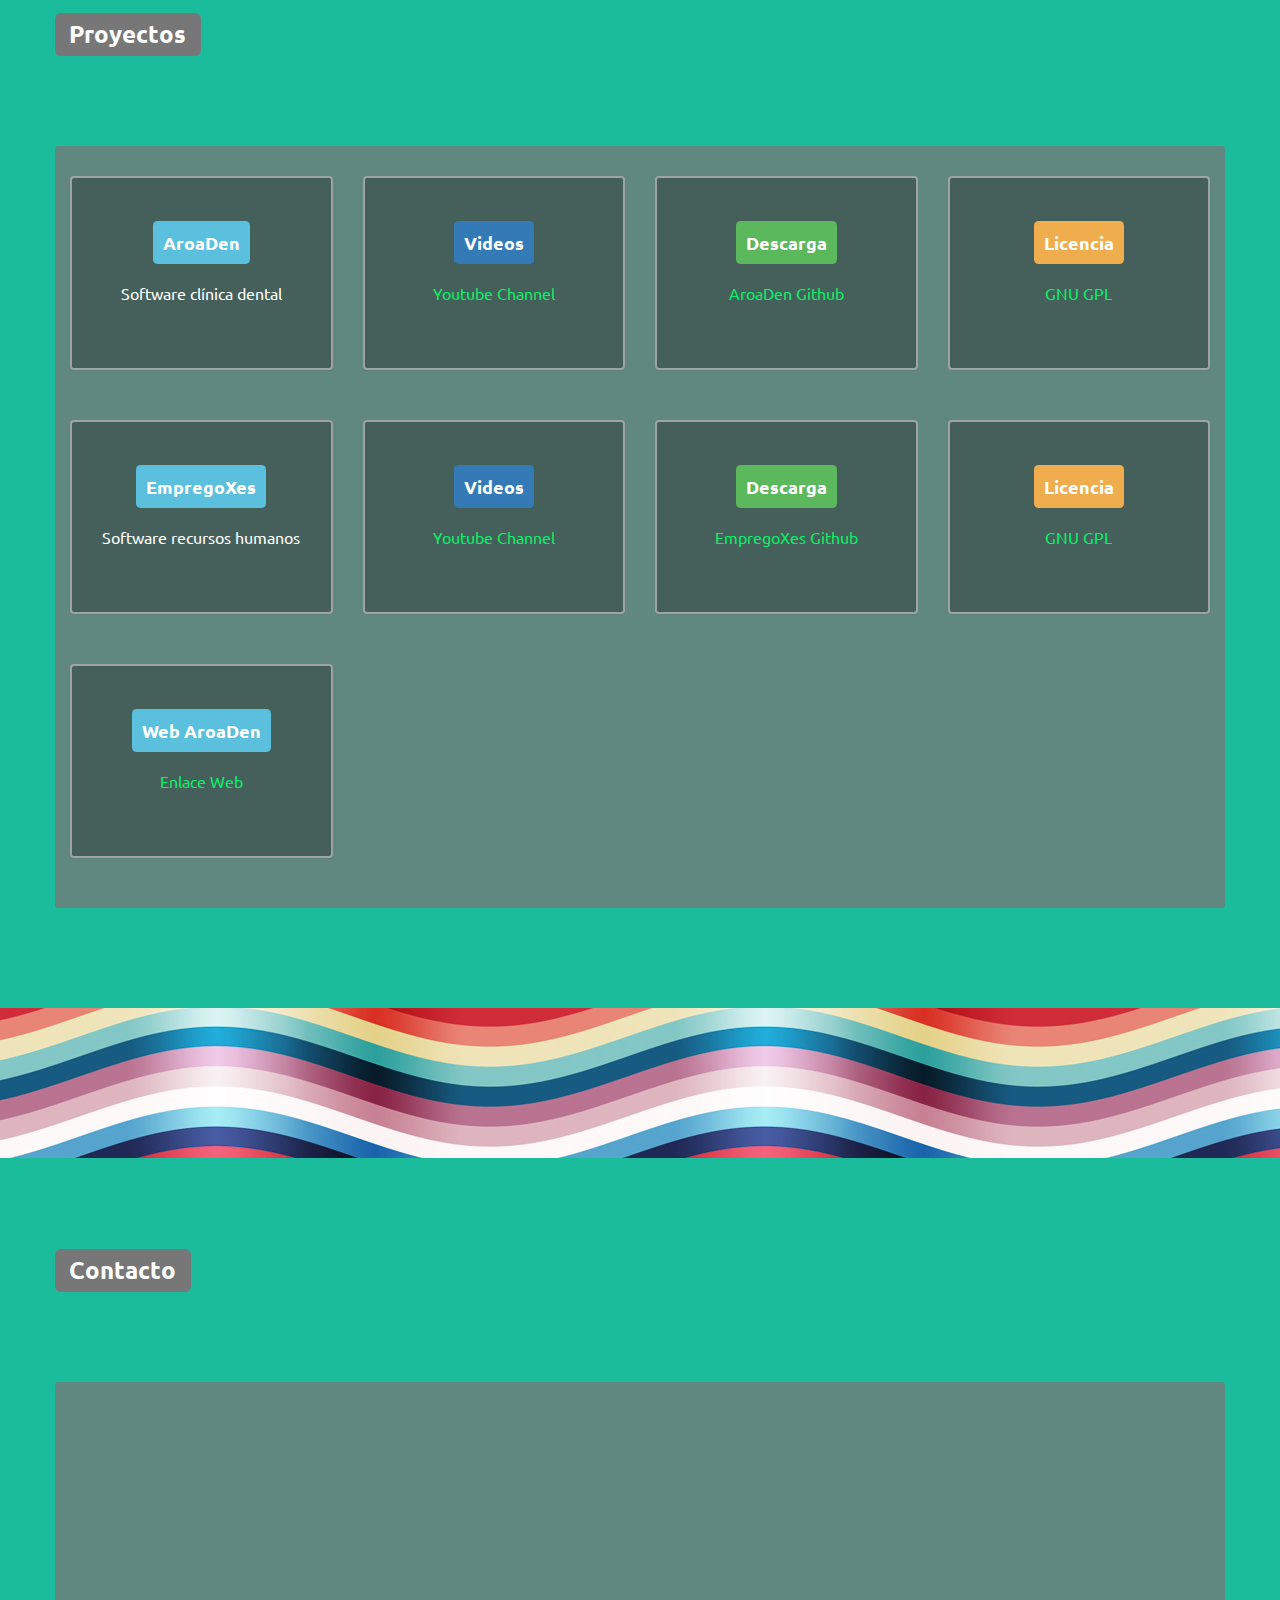
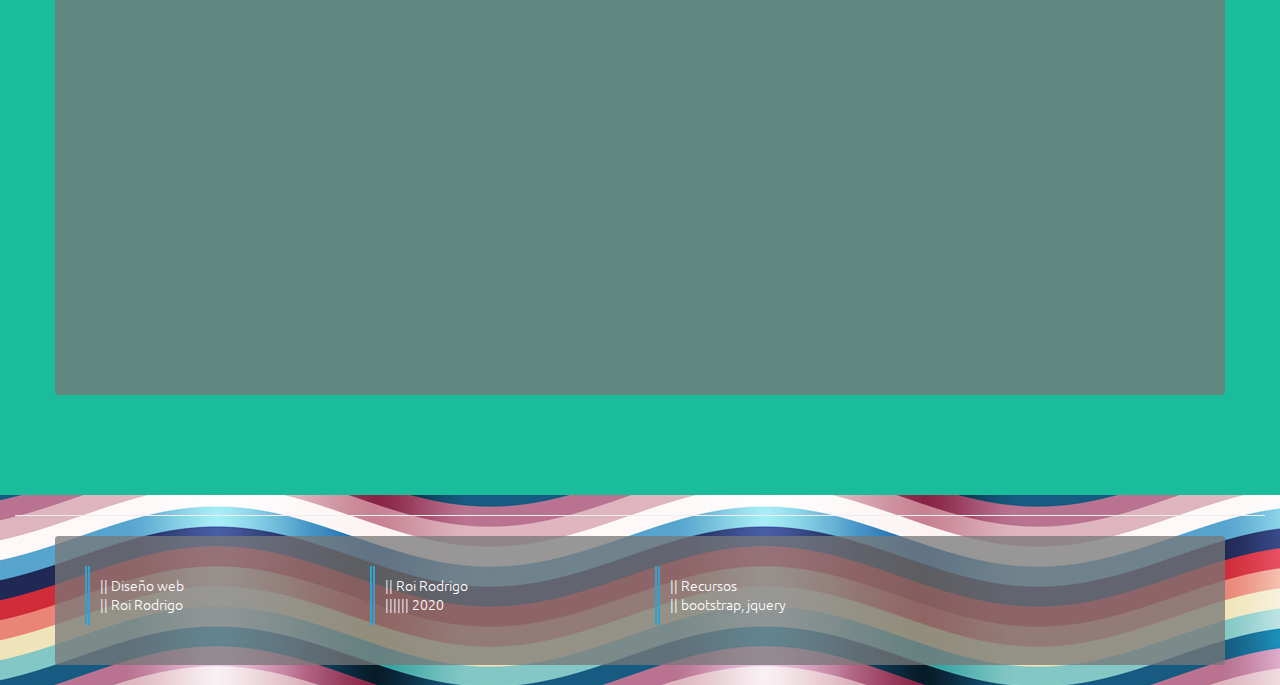
==== commit d8a58181: "aaaaaaa" ====
--- a/index.html
+++ b/index.html
@@ -67,9 +67,9 @@
 
       <div class="martopbo30"></div>
 
-      <div class="row padtopbo10">
-
-        <div class="col-xs-12 col-sm-4 col-lg-3 fonsi16">
+      <div class="row padtopbo10 fonsi16">
+
+        <div class="col-xs-12 col-sm-6 col-md-3">
           <div class="panel panel-default">
             <div class="panel-heading textcent">
               <p class="label label-success pad6 fonsi18">
@@ -83,7 +83,7 @@
           </div>
         </div>
 
-        <div class="col-xs-12 col-sm-4 col-lg-3 fonsi16">
+        <div class="col-xs-12 col-sm-6 col-md-3">
           <div class="panel panel-default">
             <div class="panel-heading textcent">
               <p class="label label-warning pad6 fonsi18">
@@ -97,7 +97,7 @@
           </div>
         </div>
 
-        <div class="col-xs-12 col-sm-4 col-lg-3 fonsi16">
+        <div class="col-xs-12 col-sm-6 col-md-3">
           <div class="panel panel-default">
             <div class="panel-heading textcent">
               <p class="label label-info pad6 fonsi18">
@@ -111,7 +111,7 @@
           </div>
         </div>
 
-        <div class="col-xs-12 col-sm-4 col-lg-3 fonsi16">
+        <div class="col-xs-12 col-sm-6 col-md-3">
           <div class="panel panel-default">
             <div class="panel-heading textcent">
               <p class="label label-primary pad6 fonsi18">
@@ -145,7 +145,7 @@
       </div>
 
       <div class="row bgblacktrans padtopbo30">
-        <div class="col-lg-7">                            
+        <div class="col-md-12 col-lg-7">
           <table class="table table-bordered">
             <tbody class="fonsi16">
               <tr>
@@ -198,7 +198,7 @@
 
       <div class="row bgblacktrans padtopbo30">
 
-        <div class="col-xs-12 col-sm-4 col-lg-3">
+        <div class="col-xs-12 col-sm-6 col-md-3">
           <div class="panel panel-default padtopbo40">
             <div class="panel-body textcent">
               <h3 class="label label-info pad10 fonsi18">
@@ -214,7 +214,7 @@
           </div>
         </div>
 
-        <div class="col-xs-12 col-sm-4 col-lg-3">
+        <div class="col-xs-12 col-sm-6 col-md-3">
           <div class="panel panel-default padtopbo40">
             <div class="panel-body textcent">
               <h3 class="label label-primary pad10 fonsi18">
@@ -232,7 +232,7 @@
           </div>
         </div>
 
-        <div class="col-xs-12 col-sm-4 col-lg-3">
+        <div class="col-xs-12 col-sm-6 col-md-3">
           <div class="panel panel-default padtopbo40">
             <div class="panel-body textcent">
               <h3 class="label label-success pad10 fonsi18">
@@ -250,7 +250,7 @@
           </div>
         </div>
 
-        <div class="col-xs-12 col-sm-4 col-lg-3">
+        <div class="col-xs-12 col-sm-6 col-md-3">
           <div class="panel panel-default padtopbo40">
             <div class="panel-body textcent">
               <h3 class="label label-warning pad10 fonsi18">
@@ -268,12 +268,9 @@
           </div>
         </div>
 
-        <div class="row">
-          <hr>
-          <br>
-        </div>
-
-        <div class="col-xs-12 col-sm-4 col-lg-3">
+        <div class="row martopbo30"></div>
+
+        <div class="col-xs-12 col-sm-6 col-md-3">
           <div class="panel panel-default padtopbo40">
             <div class="panel-body textcent">
               <h3 class="label label-info pad10 fonsi18">
@@ -289,7 +286,7 @@
           </div>
         </div>
 
-        <div class="col-xs-12 col-sm-4 col-lg-3">
+        <div class="col-xs-12 col-sm-6 col-md-3">
           <div class="panel panel-default padtopbo40">
             <div class="panel-body textcent">
               <h3 class="label label-primary pad10 fonsi18">
@@ -307,7 +304,7 @@
           </div>
         </div>
 
-        <div class="col-xs-12 col-sm-4 col-lg-3">
+        <div class="col-xs-12 col-sm-6 col-md-3">
           <div class="panel panel-default padtopbo40">
             <div class="panel-body textcent">
               <h3 class="label label-success pad10 fonsi18">
@@ -325,7 +322,7 @@
           </div>
         </div>
 
-        <div class="col-xs-12 col-sm-4 col-lg-3">
+        <div class="col-xs-12 col-sm-6 col-md-3">
           <div class="panel panel-default padtopbo40">
             <div class="panel-body textcent">
               <h3 class="label label-warning pad10 fonsi18">
@@ -343,12 +340,9 @@
           </div>
         </div>
 
-        <div class="row">
-          <hr>
-          <br>
-        </div>
-
-        <div class="col-xs-12 col-sm-4 col-lg-3">
+        <div class="row martopbo30"></div>
+
+        <div class="col-xs-12 col-sm-6 col-md-3">
           <div class="panel panel-default padtopbo40">
             <div class="panel-body textcent">
               <h3 class="label label-info pad10 fonsi18">
@@ -387,7 +381,7 @@
       </div>
 
       <div class="row bgblacktrans padtopbo30">
-        <div class="col-xs-12 col-sm-8">
+        <div class="col-xs-12 col-lg-8">
           <iframe src="https://docs.google.com/forms/d/e/1FAIpQLSfvDu-6tMhRbCTaYmyGDHQhLcxcSjYcpSR3Vbw3DMvd1D4YWg/viewform?embedded=true&hl=es" width="100%" height="550" frameborder="0" marginheight="0" marginwidth="0">Loading...</iframe>
         </div>
       </div>
@@ -399,7 +393,7 @@
     <div class="container bgblacktrans lead fonsi14 padtopbo30">
       <footer>
 
-        <div class="col-xs-8 col-sm-3 col-md-2">
+        <div class="col-xs-9 col-sm-5 col-md-3">
           <p class="pad10 borderleft">
             || Diseño web
             <br>
@@ -408,7 +402,7 @@
           </p>
         </div>
 
-        <div class="col-xs-8 col-sm-3 col-md-2">
+        <div class="col-xs-9 col-sm-5 col-md-3">
           <p class="pad10 borderleft">
             || Roi Rodrigo
             <br>
@@ -417,7 +411,7 @@
           </p>
         </div>
 
-        <div class="col-xs-8 col-sm-3 col-md-2">
+        <div class="col-xs-9 col-sm-5 col-md-3">
           <p class="pad10 borderleft">
             || Recursos
             <br>
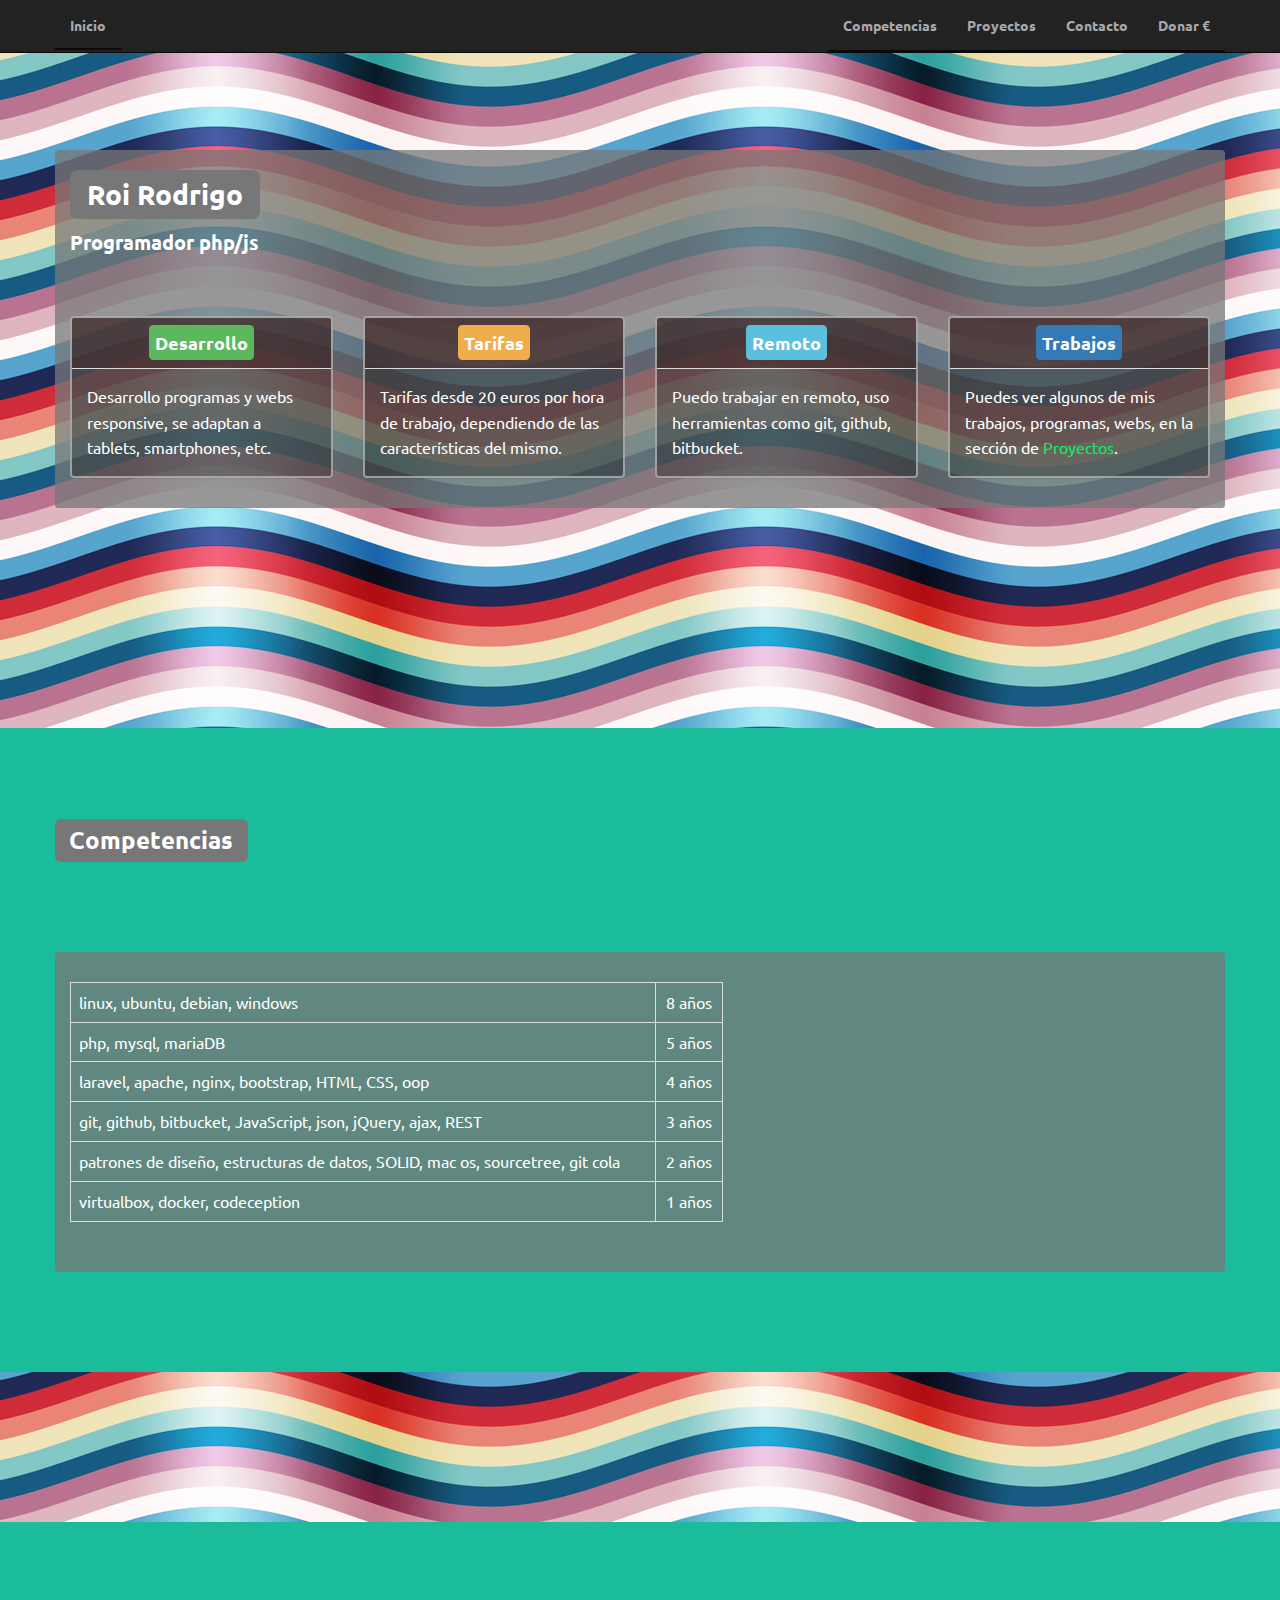
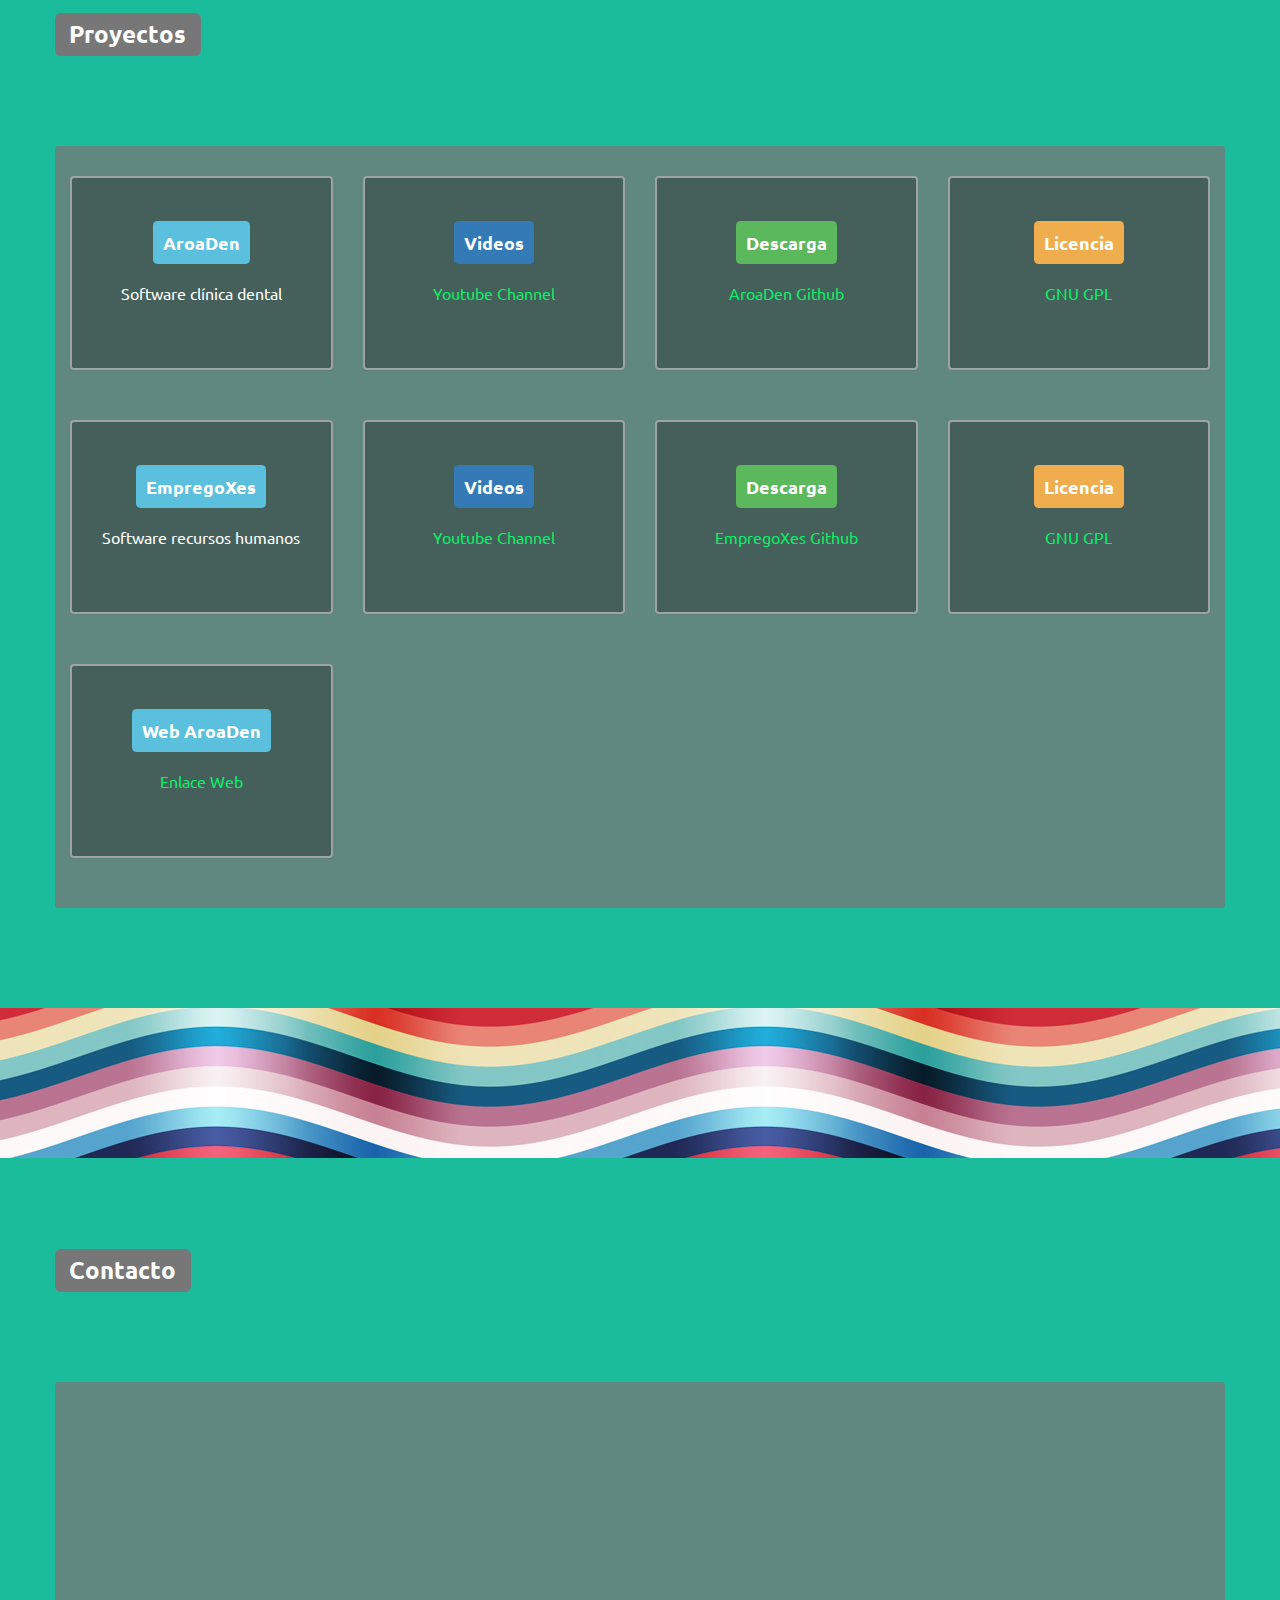
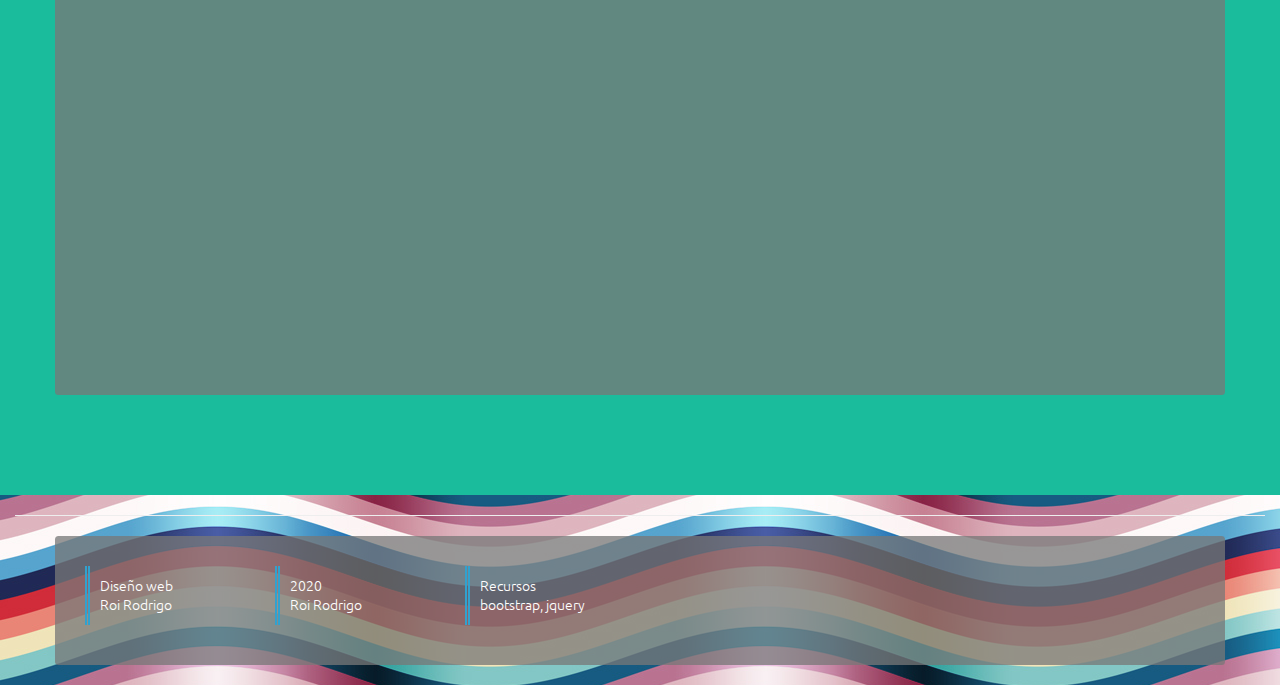
==== commit e83e0349: "aaaaaa" ====
--- a/index.html
+++ b/index.html
@@ -69,7 +69,7 @@
 
       <div class="row padtopbo10 fonsi16">
 
-        <div class="col-xs-12 col-sm-6 col-md-3">
+        <div class="col-xs-12 col-sm-6 col-md-4 col-lg-3">
           <div class="panel panel-default">
             <div class="panel-heading textcent">
               <p class="label label-success pad6 fonsi18">
@@ -83,7 +83,7 @@
           </div>
         </div>
 
-        <div class="col-xs-12 col-sm-6 col-md-3">
+        <div class="col-xs-12 col-sm-6 col-md-4 col-lg-3">
           <div class="panel panel-default">
             <div class="panel-heading textcent">
               <p class="label label-warning pad6 fonsi18">
@@ -97,7 +97,7 @@
           </div>
         </div>
 
-        <div class="col-xs-12 col-sm-6 col-md-3">
+        <div class="col-xs-12 col-sm-6 col-md-4 col-lg-3">
           <div class="panel panel-default">
             <div class="panel-heading textcent">
               <p class="label label-info pad6 fonsi18">
@@ -111,7 +111,7 @@
           </div>
         </div>
 
-        <div class="col-xs-12 col-sm-6 col-md-3">
+        <div class="col-xs-12 col-sm-6 col-md-4 col-lg-3">
           <div class="panel panel-default">
             <div class="panel-heading textcent">
               <p class="label label-primary pad6 fonsi18">
@@ -198,7 +198,7 @@
 
       <div class="row bgblacktrans padtopbo30">
 
-        <div class="col-xs-12 col-sm-6 col-md-3">
+        <div class="col-xs-12 col-sm-6 col-md-4 col-lg-3">
           <div class="panel panel-default padtopbo40">
             <div class="panel-body textcent">
               <h3 class="label label-info pad10 fonsi18">
@@ -214,7 +214,7 @@
           </div>
         </div>
 
-        <div class="col-xs-12 col-sm-6 col-md-3">
+        <div class="col-xs-12 col-sm-6 col-md-4 col-lg-3">
           <div class="panel panel-default padtopbo40">
             <div class="panel-body textcent">
               <h3 class="label label-primary pad10 fonsi18">
@@ -232,7 +232,7 @@
           </div>
         </div>
 
-        <div class="col-xs-12 col-sm-6 col-md-3">
+        <div class="col-xs-12 col-sm-6 col-md-4 col-lg-3">
           <div class="panel panel-default padtopbo40">
             <div class="panel-body textcent">
               <h3 class="label label-success pad10 fonsi18">
@@ -250,7 +250,7 @@
           </div>
         </div>
 
-        <div class="col-xs-12 col-sm-6 col-md-3">
+        <div class="col-xs-12 col-sm-6 col-md-4 col-lg-3">
           <div class="panel panel-default padtopbo40">
             <div class="panel-body textcent">
               <h3 class="label label-warning pad10 fonsi18">
@@ -270,7 +270,7 @@
 
         <div class="row martopbo30"></div>
 
-        <div class="col-xs-12 col-sm-6 col-md-3">
+        <div class="col-xs-12 col-sm-6 col-md-4 col-lg-3">
           <div class="panel panel-default padtopbo40">
             <div class="panel-body textcent">
               <h3 class="label label-info pad10 fonsi18">
@@ -286,7 +286,7 @@
           </div>
         </div>
 
-        <div class="col-xs-12 col-sm-6 col-md-3">
+        <div class="col-xs-12 col-sm-6 col-md-4 col-lg-3">
           <div class="panel panel-default padtopbo40">
             <div class="panel-body textcent">
               <h3 class="label label-primary pad10 fonsi18">
@@ -304,7 +304,7 @@
           </div>
         </div>
 
-        <div class="col-xs-12 col-sm-6 col-md-3">
+        <div class="col-xs-12 col-sm-6 col-md-4 col-lg-3">
           <div class="panel panel-default padtopbo40">
             <div class="panel-body textcent">
               <h3 class="label label-success pad10 fonsi18">
@@ -322,7 +322,7 @@
           </div>
         </div>
 
-        <div class="col-xs-12 col-sm-6 col-md-3">
+        <div class="col-xs-12 col-sm-6 col-md-4 col-lg-3">
           <div class="panel panel-default padtopbo40">
             <div class="panel-body textcent">
               <h3 class="label label-warning pad10 fonsi18">
@@ -342,7 +342,7 @@
 
         <div class="row martopbo30"></div>
 
-        <div class="col-xs-12 col-sm-6 col-md-3">
+        <div class="col-xs-12 col-sm-6 col-md-4 col-lg-3">
           <div class="panel panel-default padtopbo40">
             <div class="panel-body textcent">
               <h3 class="label label-info pad10 fonsi18">
@@ -393,29 +393,29 @@
     <div class="container bgblacktrans lead fonsi14 padtopbo30">
       <footer>
 
-        <div class="col-xs-9 col-sm-5 col-md-3">
+        <div class="col-xs-9 col-sm-5 col-md-2">
           <p class="pad10 borderleft">
-            || Diseño web
-            <br>
-            || Roi Rodrigo
+            Diseño web
+            <br>
+            Roi Rodrigo
             <br>
           </p>
         </div>
 
-        <div class="col-xs-9 col-sm-5 col-md-3">
+        <div class="col-xs-9 col-sm-5 col-md-2">
           <p class="pad10 borderleft">
-            || Roi Rodrigo
-            <br>
-            |||||| 2020 
+            2020 
+            <br>
+            Roi Rodrigo
             <br>
           </p>
         </div>
 
-        <div class="col-xs-9 col-sm-5 col-md-3">
+        <div class="col-xs-9 col-sm-5 col-md-2">
           <p class="pad10 borderleft">
-            || Recursos
-            <br>
-            || bootstrap, jquery
+            Recursos
+            <br>
+            bootstrap, jquery
             <br>
           </p>
         </div>
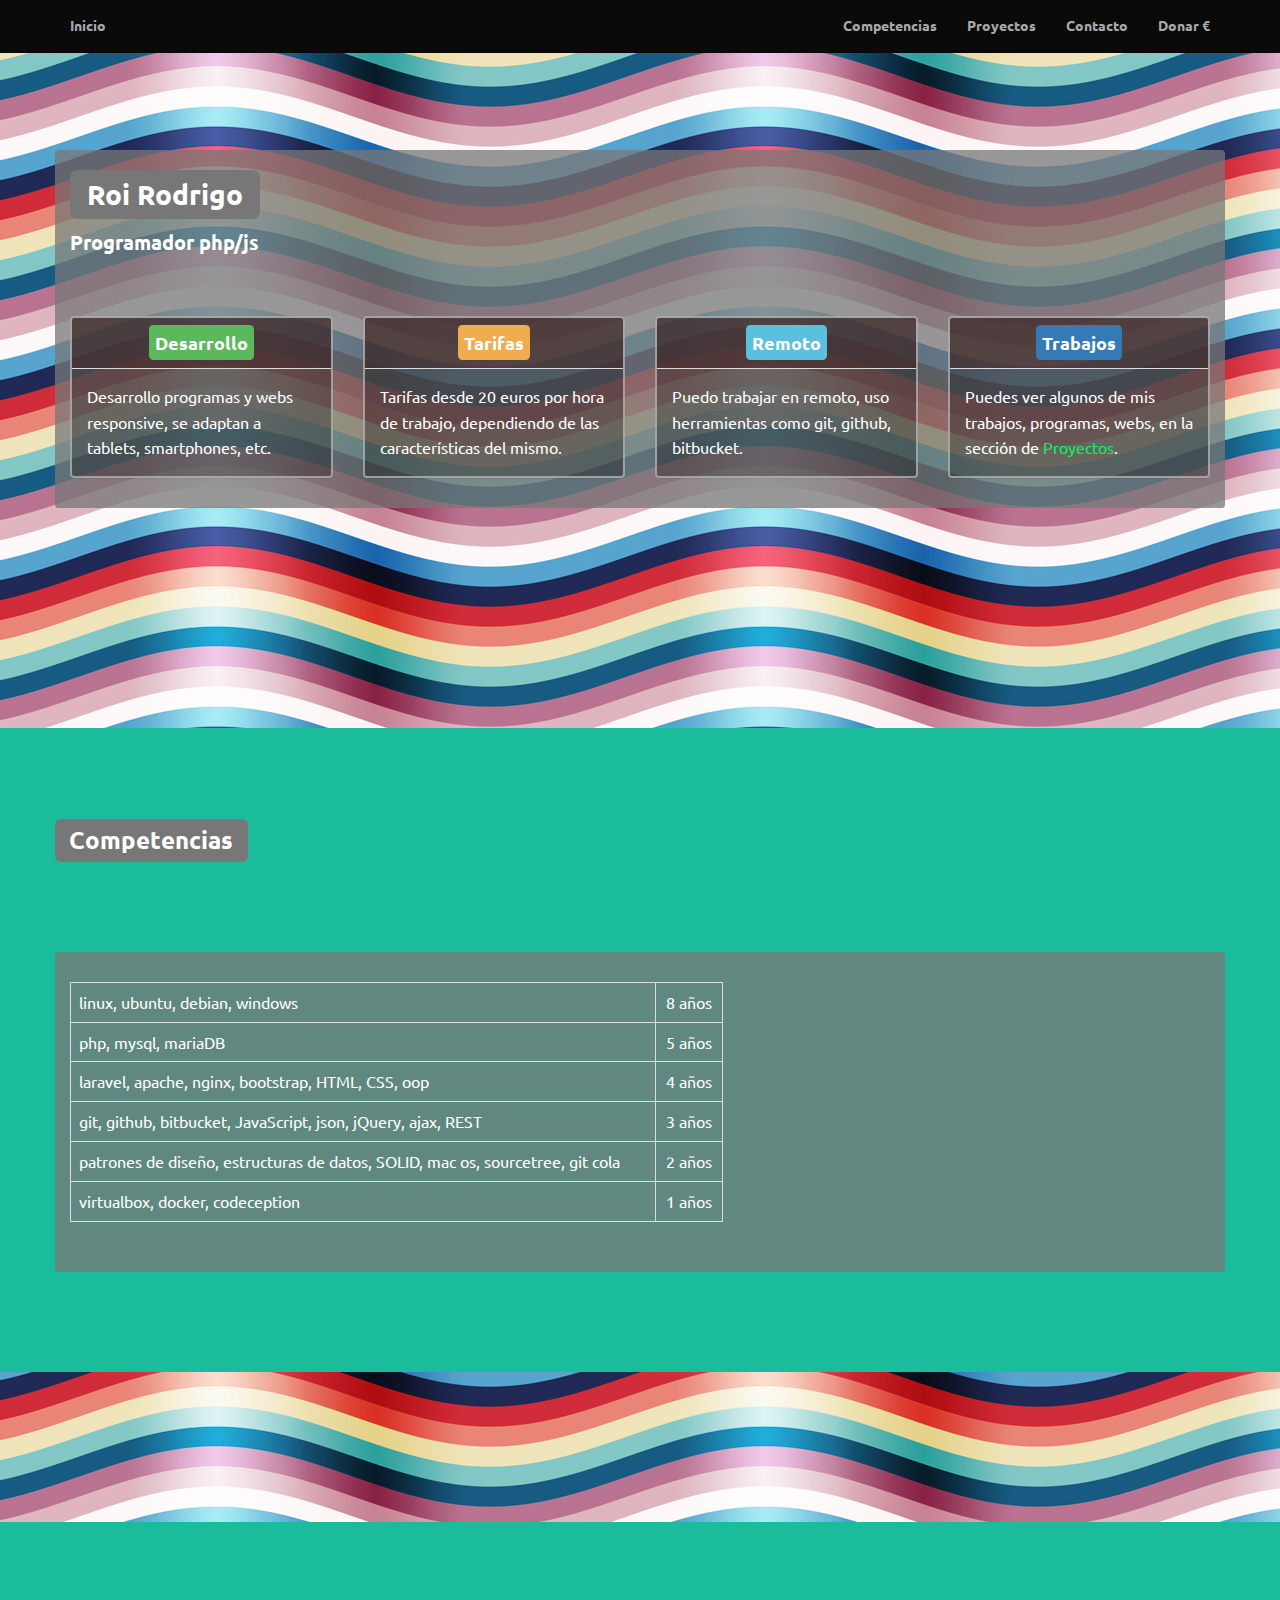
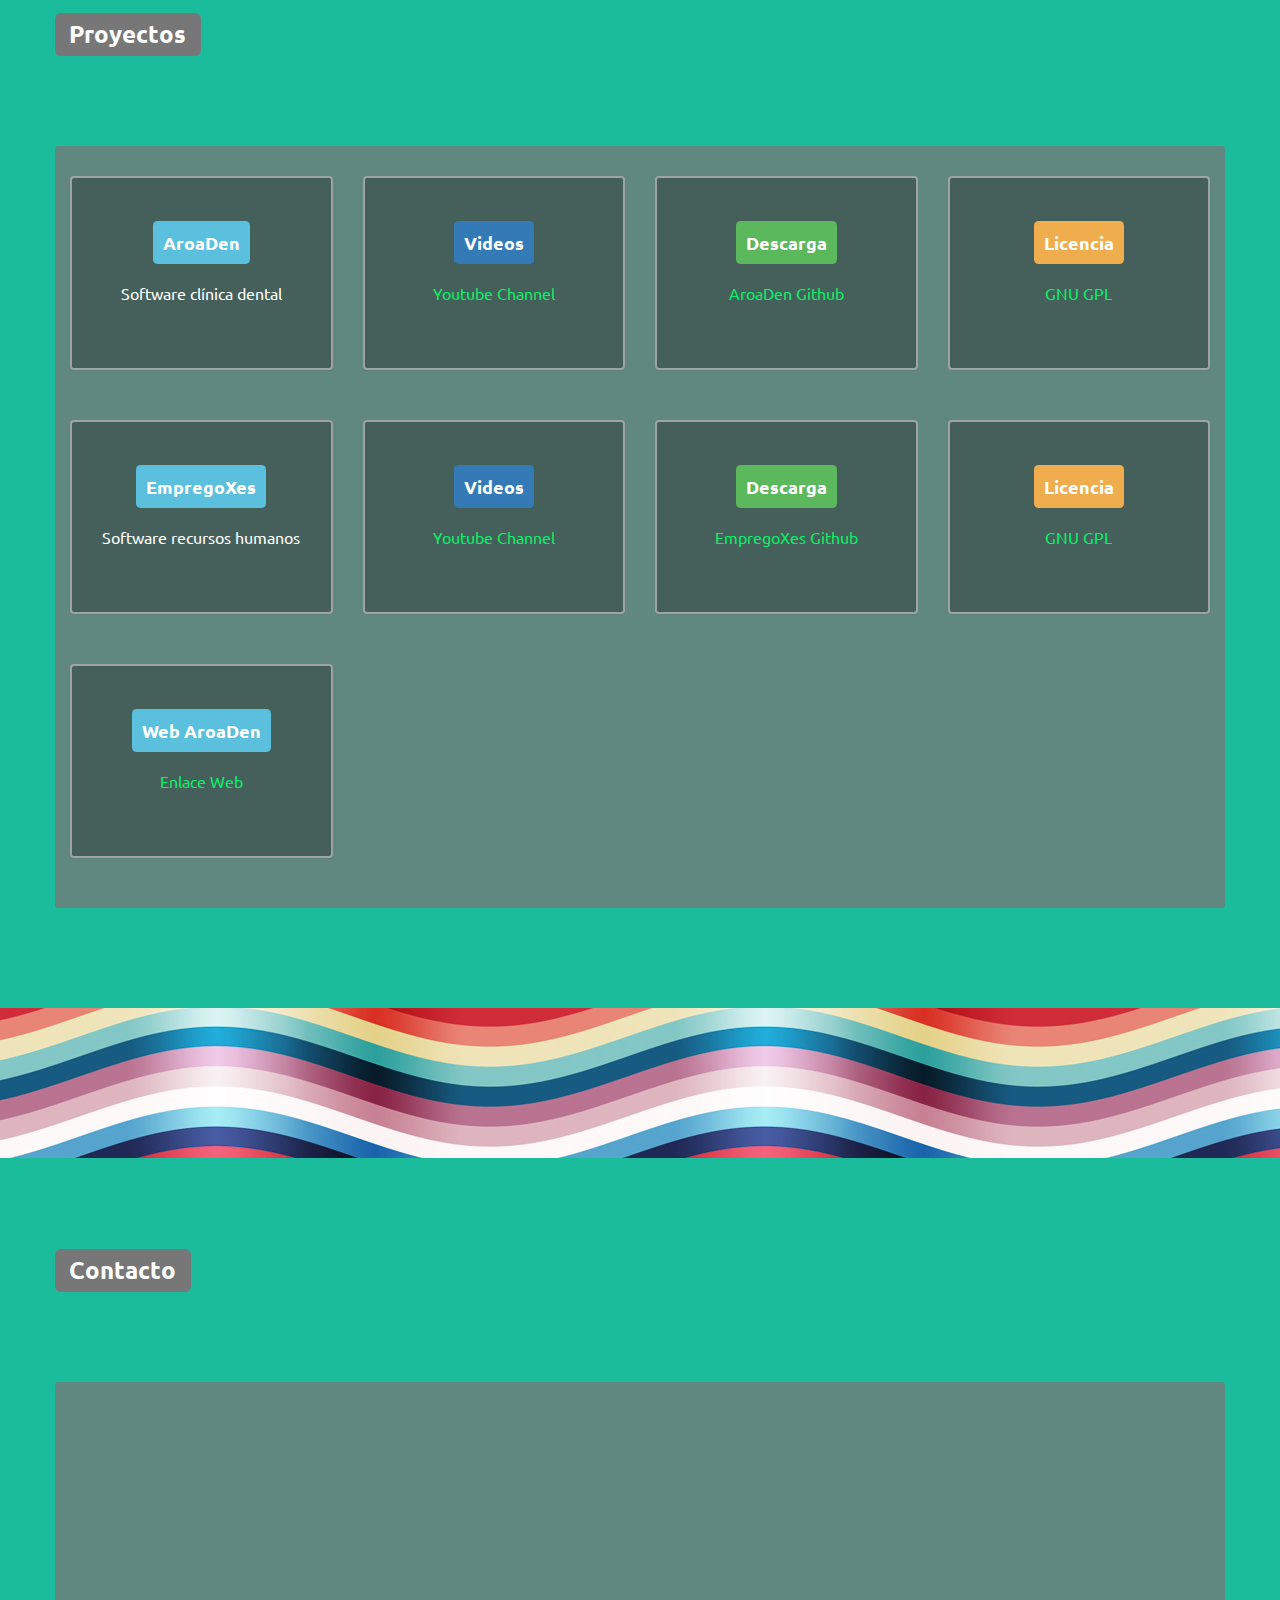
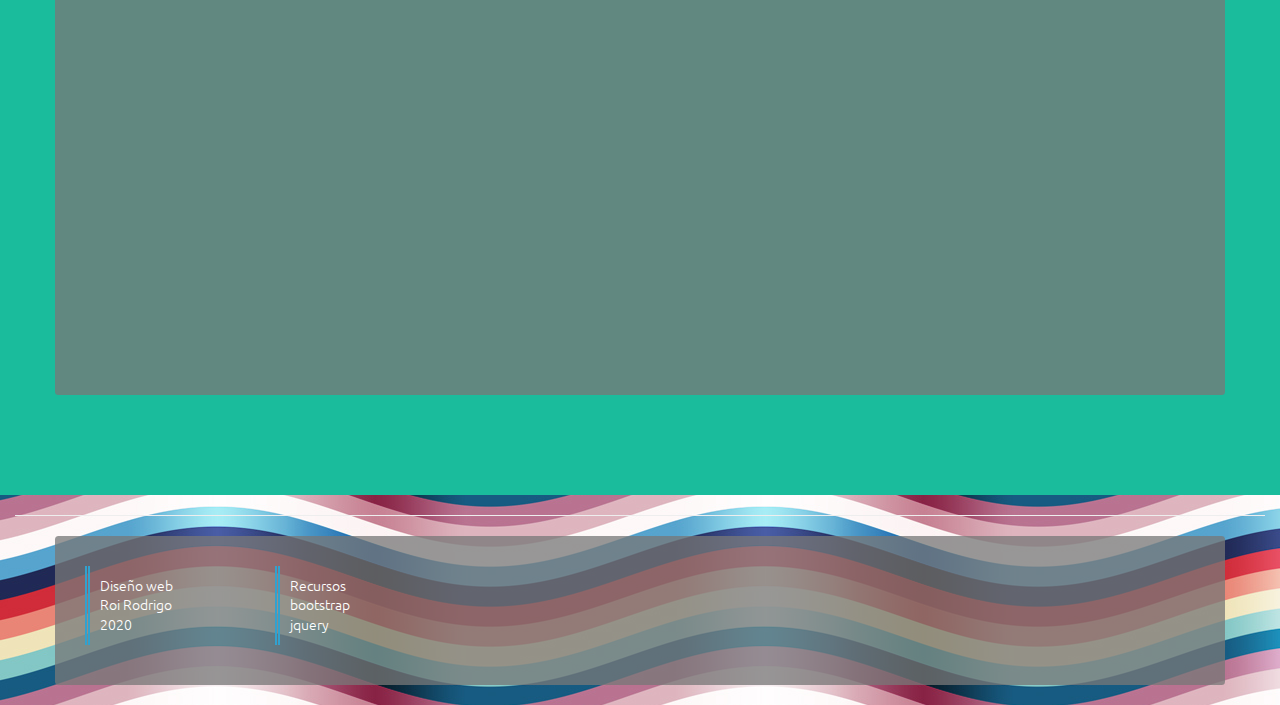
==== commit adc6452a: "aaaaaa" ====
--- a/index.html
+++ b/index.html
@@ -399,15 +399,8 @@
             <br>
             Roi Rodrigo
             <br>
-          </p>
-        </div>
-
-        <div class="col-xs-9 col-sm-5 col-md-2">
-          <p class="pad10 borderleft">
-            2020 
-            <br>
-            Roi Rodrigo
-            <br>
+            2020            
+            <br>            
           </p>
         </div>
 
@@ -415,8 +408,10 @@
           <p class="pad10 borderleft">
             Recursos
             <br>
-            bootstrap, jquery
+            bootstrap
             <br>
+            jquery
+            <br>            
           </p>
         </div>
 
--- a/css/main.css
+++ b/css/main.css
@@ -29,10 +29,6 @@
   line-height: 1.6em !important;
 }
 
-.navbar {
-  font-weight: 600 !important;
-}
-
 .textder { text-align: right !important; }
 .textcent { text-align: center !important; }
 
@@ -56,6 +52,14 @@
 .fonsi10  {  font-size: 10px !important;  }
 
 .fontwe4 {  font-weight: 400;  }
+
+.navbar {
+  font-weight: 600 !important;
+}
+
+.navbar {
+  background-color: #0b0a0a !important;
+}
 
 .navbar-header a, .nav > li > a {
     color: #a8a8ac !important;
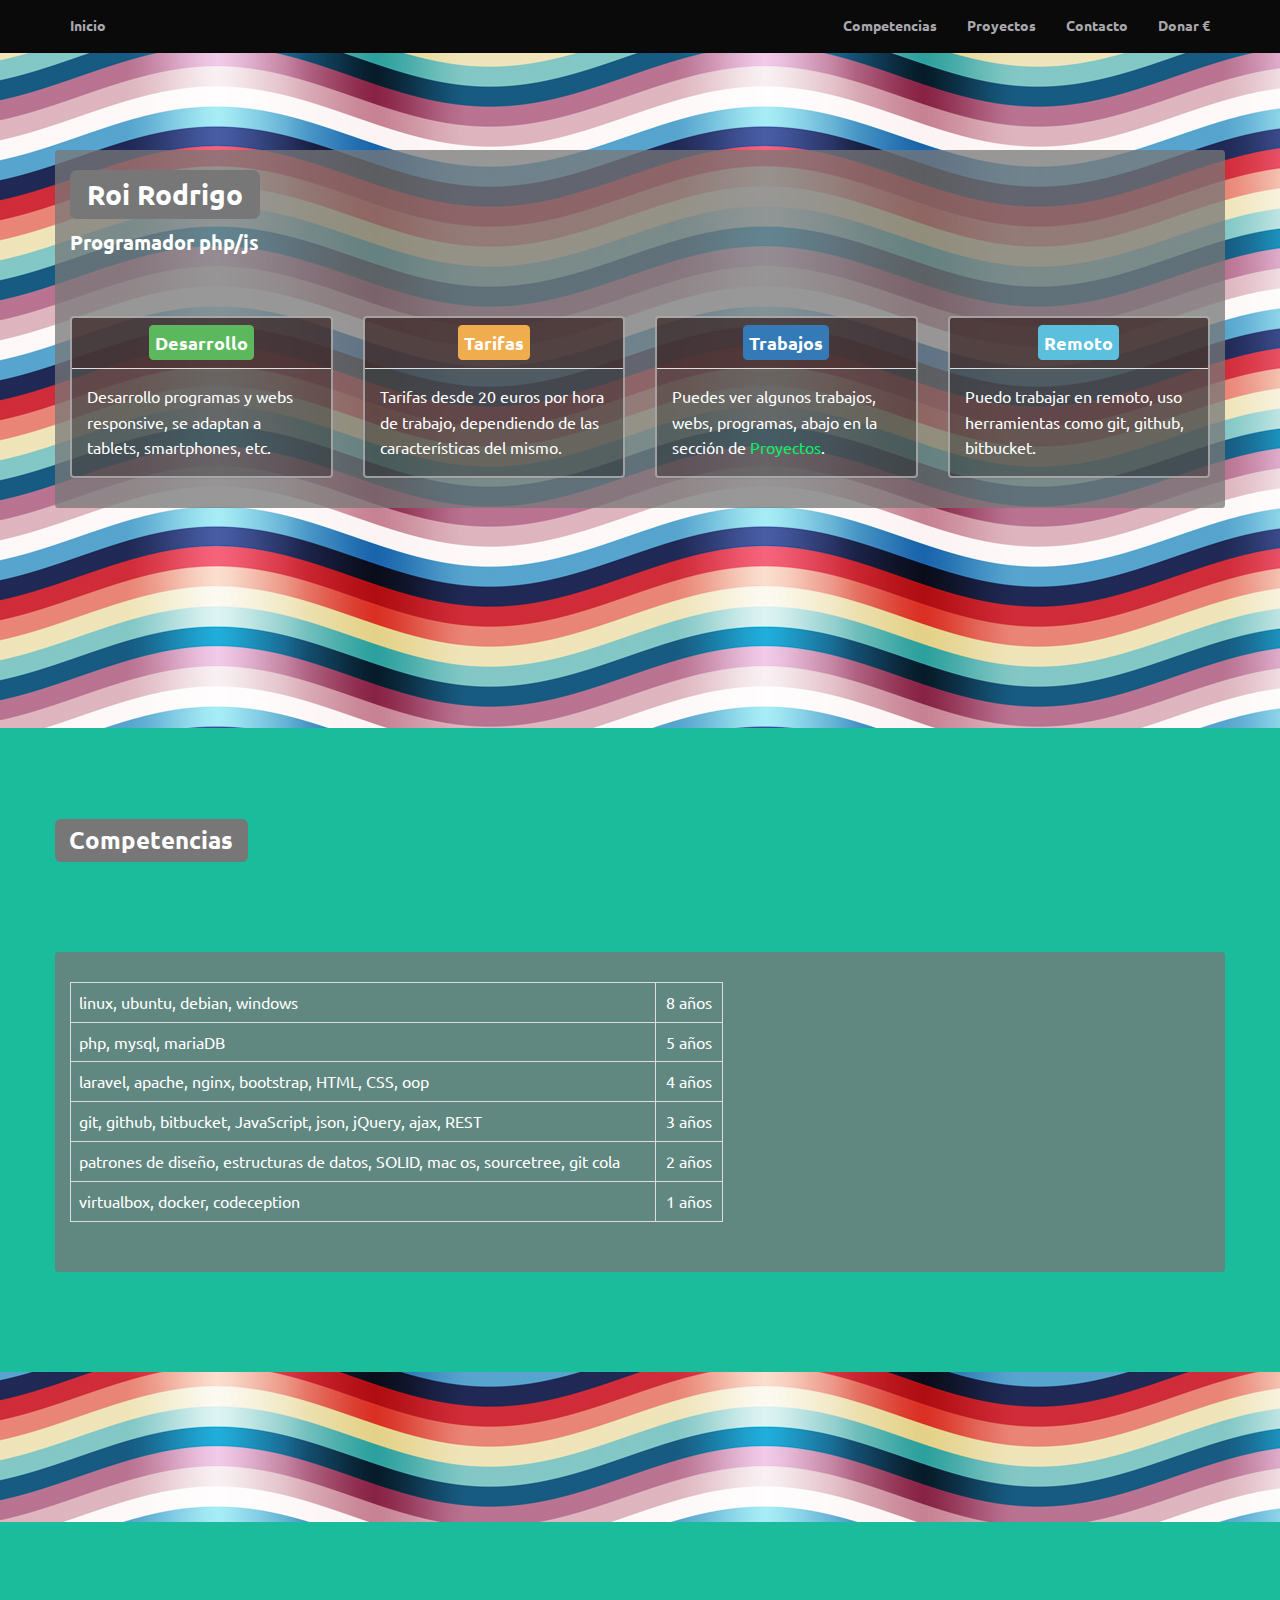
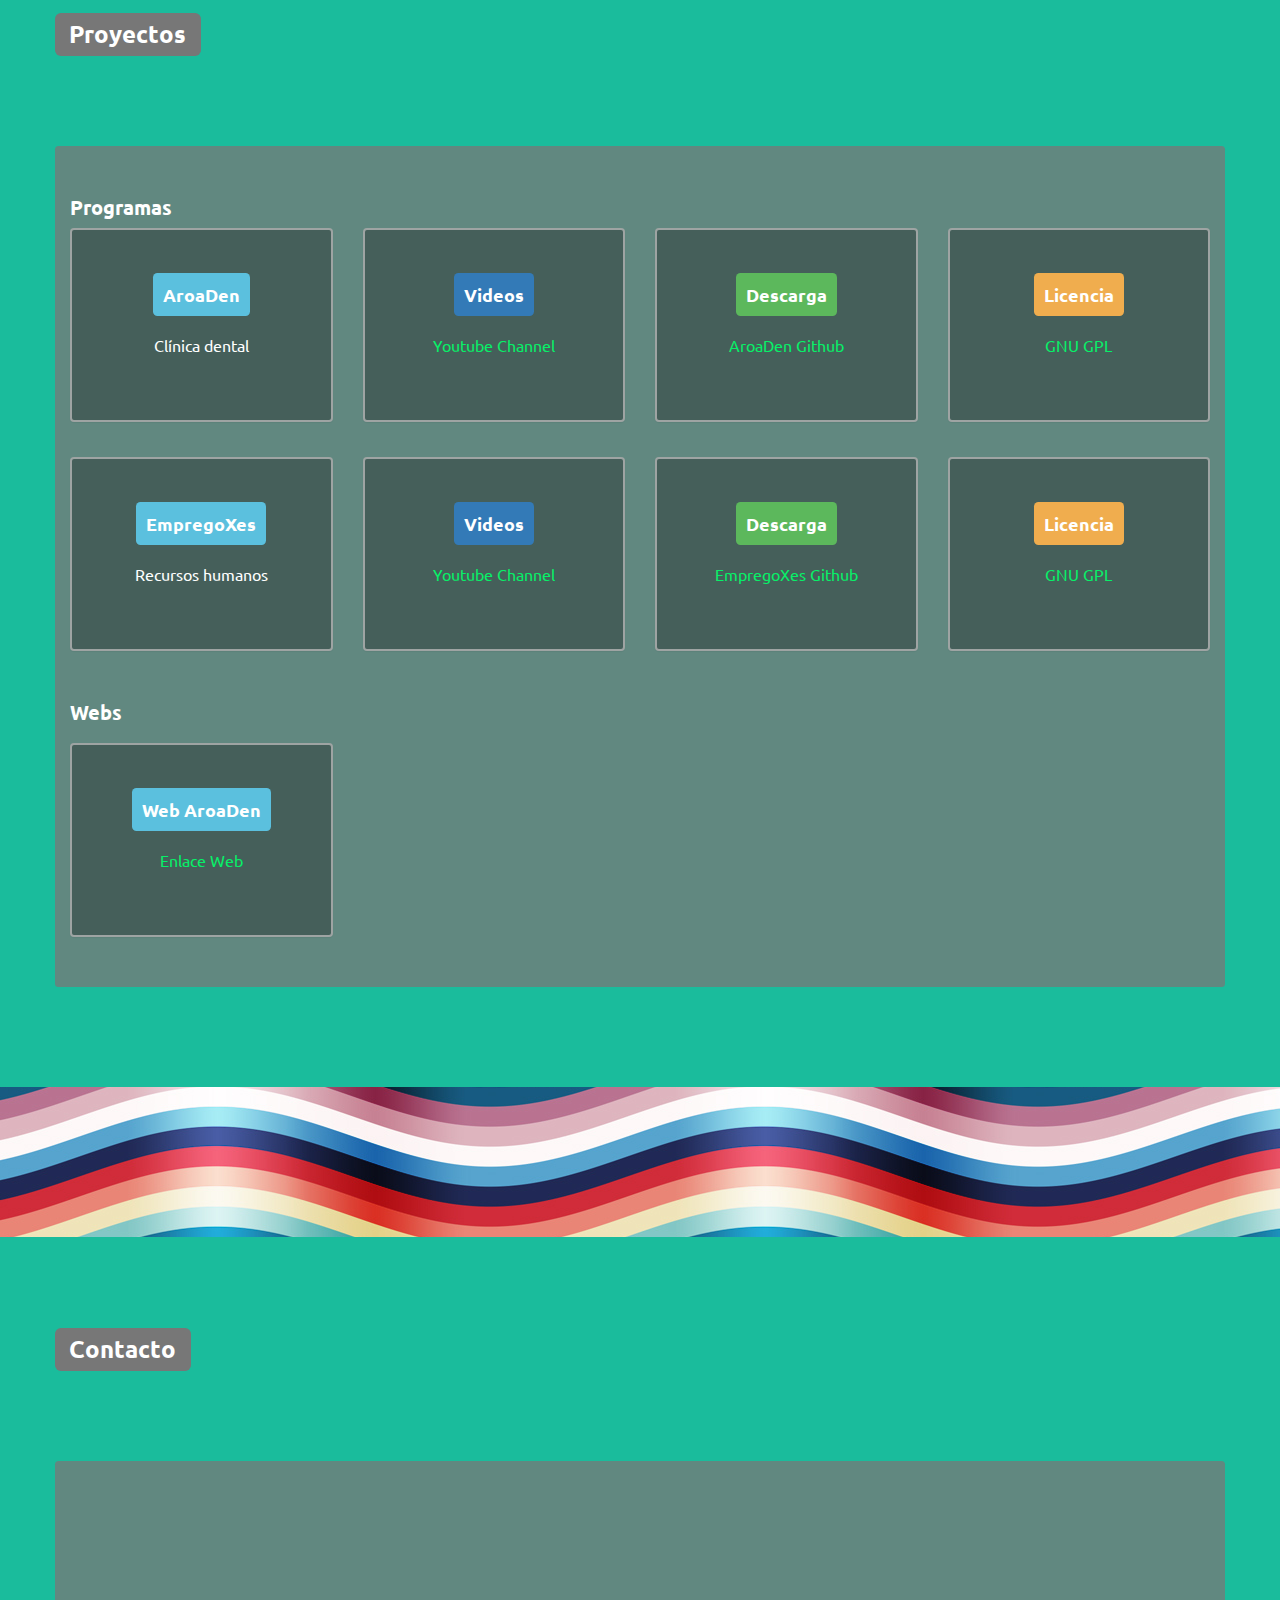
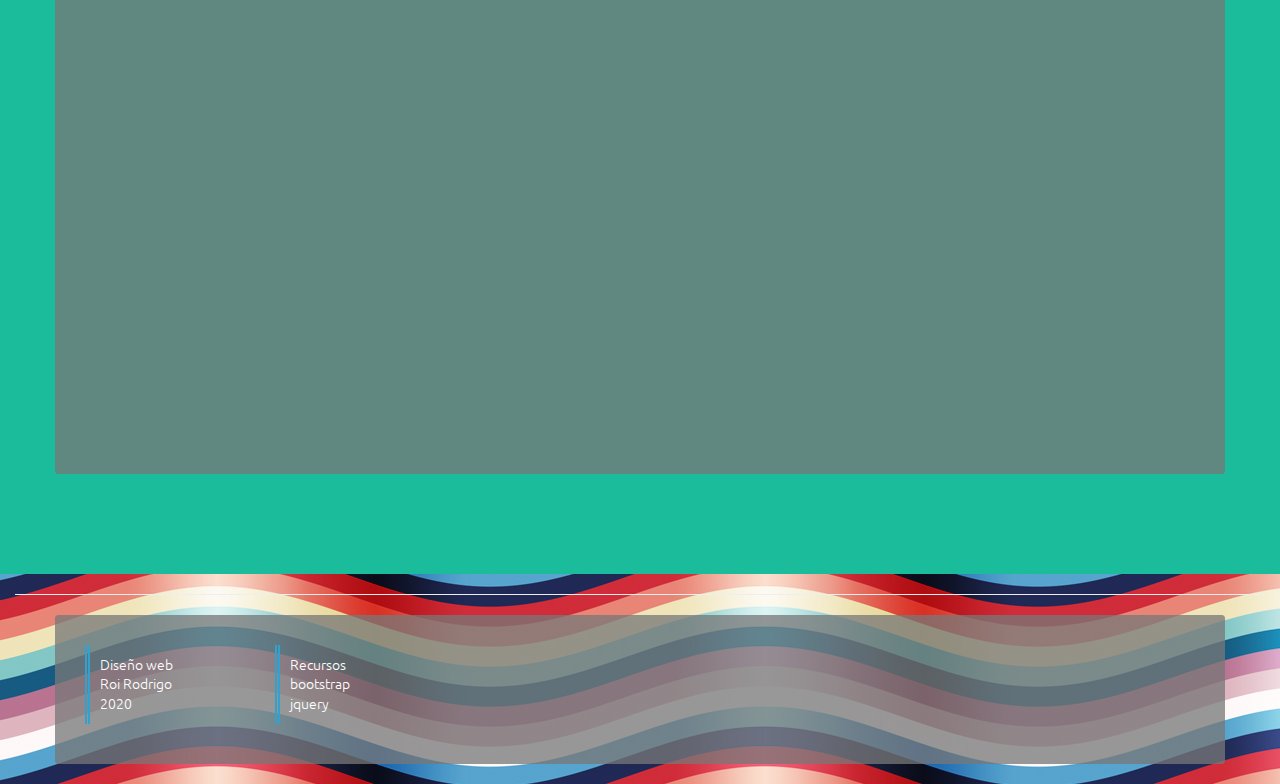
==== commit b661c3ba: "aaaaaaaaaa" ====
--- a/index.html
+++ b/index.html
@@ -69,7 +69,7 @@
 
       <div class="row padtopbo10 fonsi16">
 
-        <div class="col-xs-12 col-sm-6 col-md-4 col-lg-3">
+        <div class="col-xs-6 col-sm-4 col-md-3 col-lg-3 contwidth">
           <div class="panel panel-default">
             <div class="panel-heading textcent">
               <p class="label label-success pad6 fonsi18">
@@ -83,7 +83,7 @@
           </div>
         </div>
 
-        <div class="col-xs-12 col-sm-6 col-md-4 col-lg-3">
+        <div class="col-xs-6 col-sm-4 col-md-3 col-lg-3 contwidth">
           <div class="panel panel-default">
             <div class="panel-heading textcent">
               <p class="label label-warning pad6 fonsi18">
@@ -97,7 +97,21 @@
           </div>
         </div>
 
-        <div class="col-xs-12 col-sm-6 col-md-4 col-lg-3">
+        <div class="col-xs-6 col-sm-4 col-md-3 col-lg-3 contwidth">
+          <div class="panel panel-default">
+            <div class="panel-heading textcent">
+              <p class="label label-primary pad6 fonsi18">
+                Trabajos
+              </p>
+            </div>
+            <div class="panel-body">
+              Puedes ver algunos trabajos, webs,
+              programas, abajo en la sección de <a href="#Proyectos">Proyectos</a>.
+            </div>
+          </div>
+        </div>
+
+        <div class="col-xs-6 col-sm-4 col-md-3 col-lg-3 contwidth">
           <div class="panel panel-default">
             <div class="panel-heading textcent">
               <p class="label label-info pad6 fonsi18">
@@ -111,21 +125,7 @@
           </div>
         </div>
 
-        <div class="col-xs-12 col-sm-6 col-md-4 col-lg-3">
-          <div class="panel panel-default">
-            <div class="panel-heading textcent">
-              <p class="label label-primary pad6 fonsi18">
-                Trabajos
-              </p>
-            </div>
-            <div class="panel-body">
-              Puedes ver algunos de mis trabajos, 
-              programas, webs, en la sección de <a href="#Proyectos">Proyectos</a>.
-            </div>
-          </div>
-        </div>
-      </div>
-
+      </div>
     </div>
   </div>
 
@@ -198,7 +198,15 @@
 
       <div class="row bgblacktrans padtopbo30">
 
-        <div class="col-xs-12 col-sm-6 col-md-4 col-lg-3">
+        <div class="col-xs-12">
+          <h3>
+            Programas
+          </h3>
+        </div>
+
+        <br>
+
+        <div class="col-xs-6 col-sm-4 col-md-3 col-lg-3 contwidth">
           <div class="panel panel-default padtopbo40">
             <div class="panel-body textcent">
               <h3 class="label label-info pad10 fonsi18">
@@ -208,13 +216,13 @@
               <div class="row martopbo15"></div>
 
               <h4 class="fonsi16">
-                Software clínica dental  
-              </h4>
-            </div>
-          </div>
-        </div>
-
-        <div class="col-xs-12 col-sm-6 col-md-4 col-lg-3">
+                Clínica dental  
+              </h4>
+            </div>
+          </div>
+        </div>
+
+        <div class="col-xs-6 col-sm-4 col-md-3 col-lg-3 contwidth">
           <div class="panel panel-default padtopbo40">
             <div class="panel-body textcent">
               <h3 class="label label-primary pad10 fonsi18">
@@ -232,7 +240,7 @@
           </div>
         </div>
 
-        <div class="col-xs-12 col-sm-6 col-md-4 col-lg-3">
+        <div class="col-xs-6 col-sm-4 col-md-3 col-lg-3 contwidth">
           <div class="panel panel-default padtopbo40">
             <div class="panel-body textcent">
               <h3 class="label label-success pad10 fonsi18">
@@ -250,7 +258,7 @@
           </div>
         </div>
 
-        <div class="col-xs-12 col-sm-6 col-md-4 col-lg-3">
+        <div class="col-xs-6 col-sm-4 col-md-3 col-lg-3 contwidth">
           <div class="panel panel-default padtopbo40">
             <div class="panel-body textcent">
               <h3 class="label label-warning pad10 fonsi18">
@@ -268,9 +276,9 @@
           </div>
         </div>
 
-        <div class="row martopbo30"></div>
-
-        <div class="col-xs-12 col-sm-6 col-md-4 col-lg-3">
+        <div class="row martopbo15"></div>
+
+        <div class="col-xs-6 col-sm-4 col-md-3 col-lg-3 contwidth">
           <div class="panel panel-default padtopbo40">
             <div class="panel-body textcent">
               <h3 class="label label-info pad10 fonsi18">
@@ -280,13 +288,13 @@
               <div class="row martopbo15"></div>
 
               <h4 class="fonsi16">
-                Software recursos humanos
-              </h4>
-            </div>
-          </div>
-        </div>
-
-        <div class="col-xs-12 col-sm-6 col-md-4 col-lg-3">
+                Recursos humanos
+              </h4>
+            </div>
+          </div>
+        </div>
+
+        <div class="col-xs-6 col-sm-4 col-md-3 col-lg-3 contwidth">
           <div class="panel panel-default padtopbo40">
             <div class="panel-body textcent">
               <h3 class="label label-primary pad10 fonsi18">
@@ -304,7 +312,7 @@
           </div>
         </div>
 
-        <div class="col-xs-12 col-sm-6 col-md-4 col-lg-3">
+        <div class="col-xs-6 col-sm-4 col-md-3 col-lg-3 contwidth">
           <div class="panel panel-default padtopbo40">
             <div class="panel-body textcent">
               <h3 class="label label-success pad10 fonsi18">
@@ -322,7 +330,7 @@
           </div>
         </div>
 
-        <div class="col-xs-12 col-sm-6 col-md-4 col-lg-3">
+        <div class="col-xs-6 col-sm-4 col-md-3 col-lg-3 contwidth">
           <div class="panel panel-default padtopbo40">
             <div class="panel-body textcent">
               <h3 class="label label-warning pad10 fonsi18">
@@ -340,9 +348,13 @@
           </div>
         </div>
 
-        <div class="row martopbo30"></div>
-
-        <div class="col-xs-12 col-sm-6 col-md-4 col-lg-3">
+        <div class="col-xs-12 padtopbo10">
+          <h3>
+            Webs
+          </h3>
+        </div>
+
+        <div class="col-xs-6 col-sm-4 col-md-3 col-lg-3 contwidth">
           <div class="panel panel-default padtopbo40">
             <div class="panel-body textcent">
               <h3 class="label label-info pad10 fonsi18">
@@ -393,7 +405,7 @@
     <div class="container bgblacktrans lead fonsi14 padtopbo30">
       <footer>
 
-        <div class="col-xs-9 col-sm-5 col-md-2">
+        <div class="col-xs-9 col-sm-4 col-md-2">
           <p class="pad10 borderleft">
             Diseño web
             <br>
@@ -404,7 +416,7 @@
           </p>
         </div>
 
-        <div class="col-xs-9 col-sm-5 col-md-2">
+        <div class="col-xs-9 col-sm-4 col-md-2">
           <p class="pad10 borderleft">
             Recursos
             <br>
--- a/css/main.css
+++ b/css/main.css
@@ -6,6 +6,11 @@
 }
 
 html,body { height:100%; padding:0; margin:0; }
+
+.contwidth {
+  min-width: 258px !important;
+  max-width: 320px !important;
+}
 
 .bg-Green { 
   background-color: #1abc9c !important;
